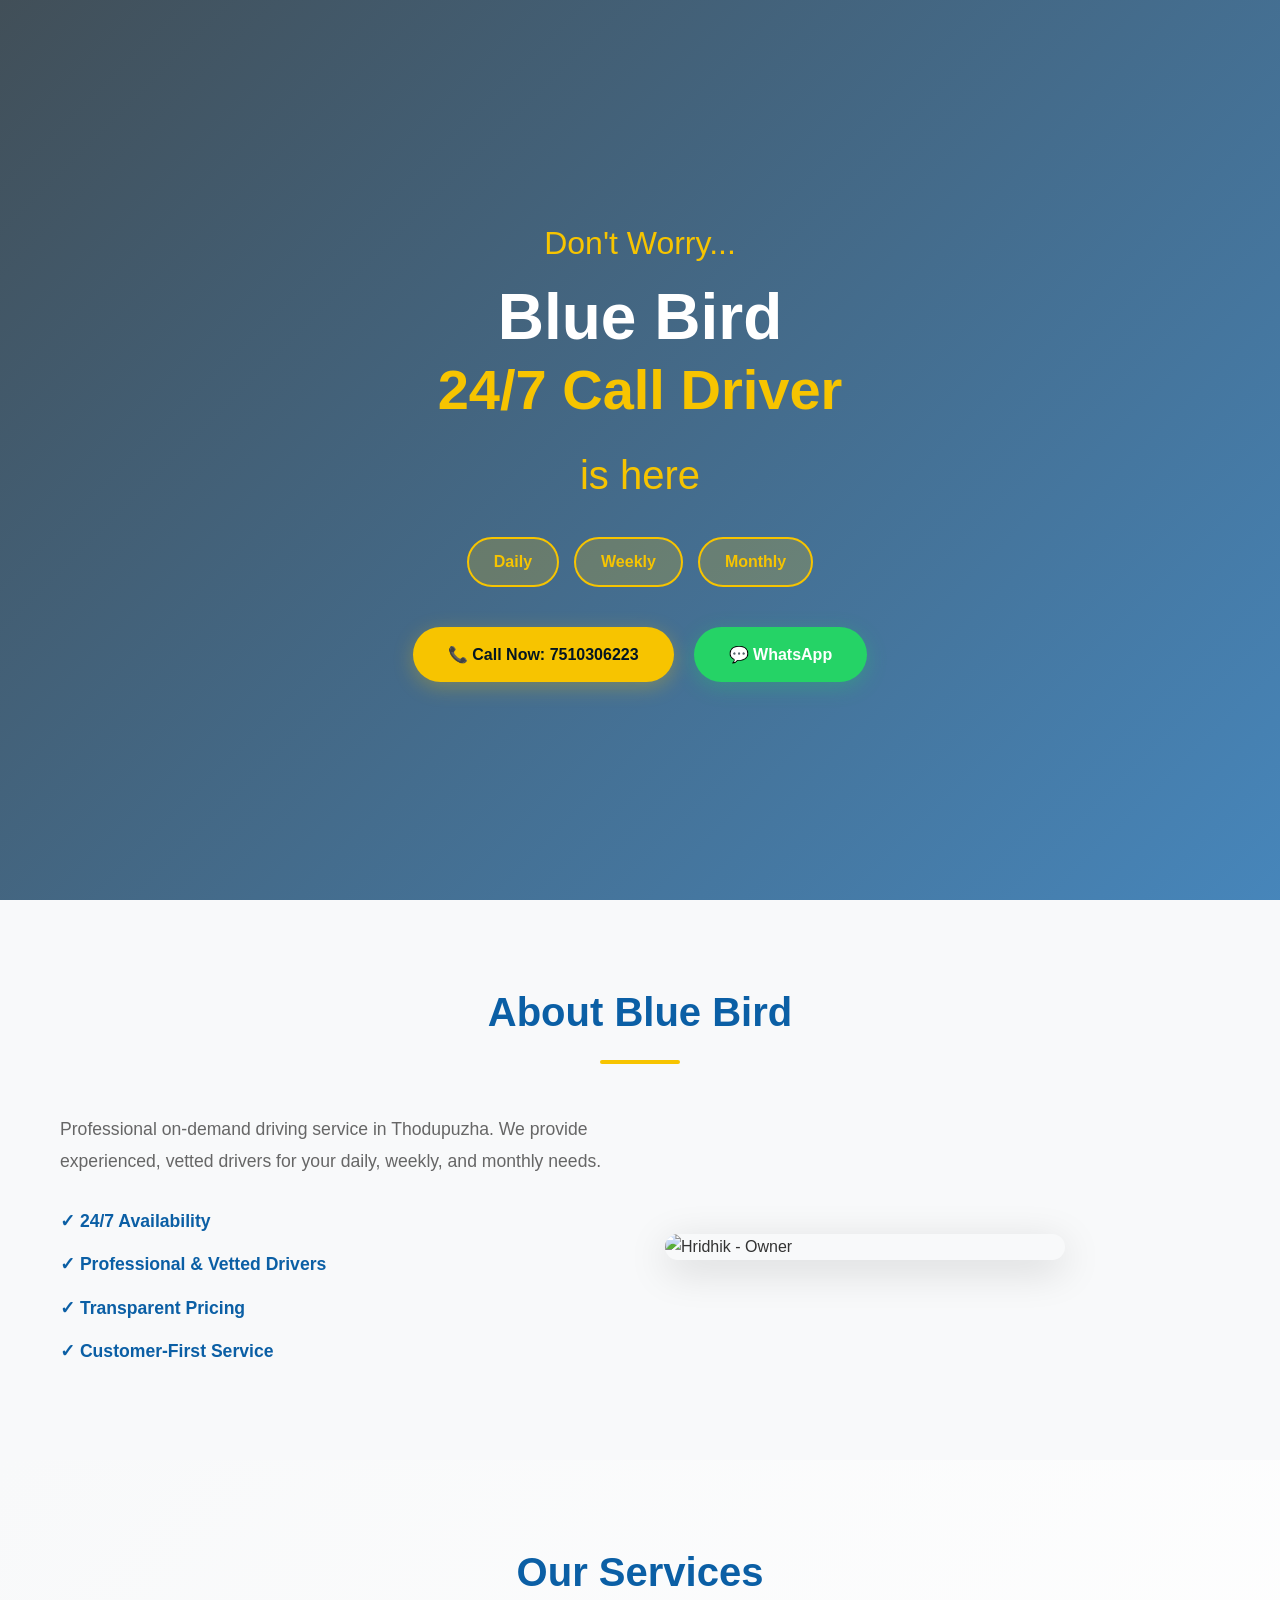
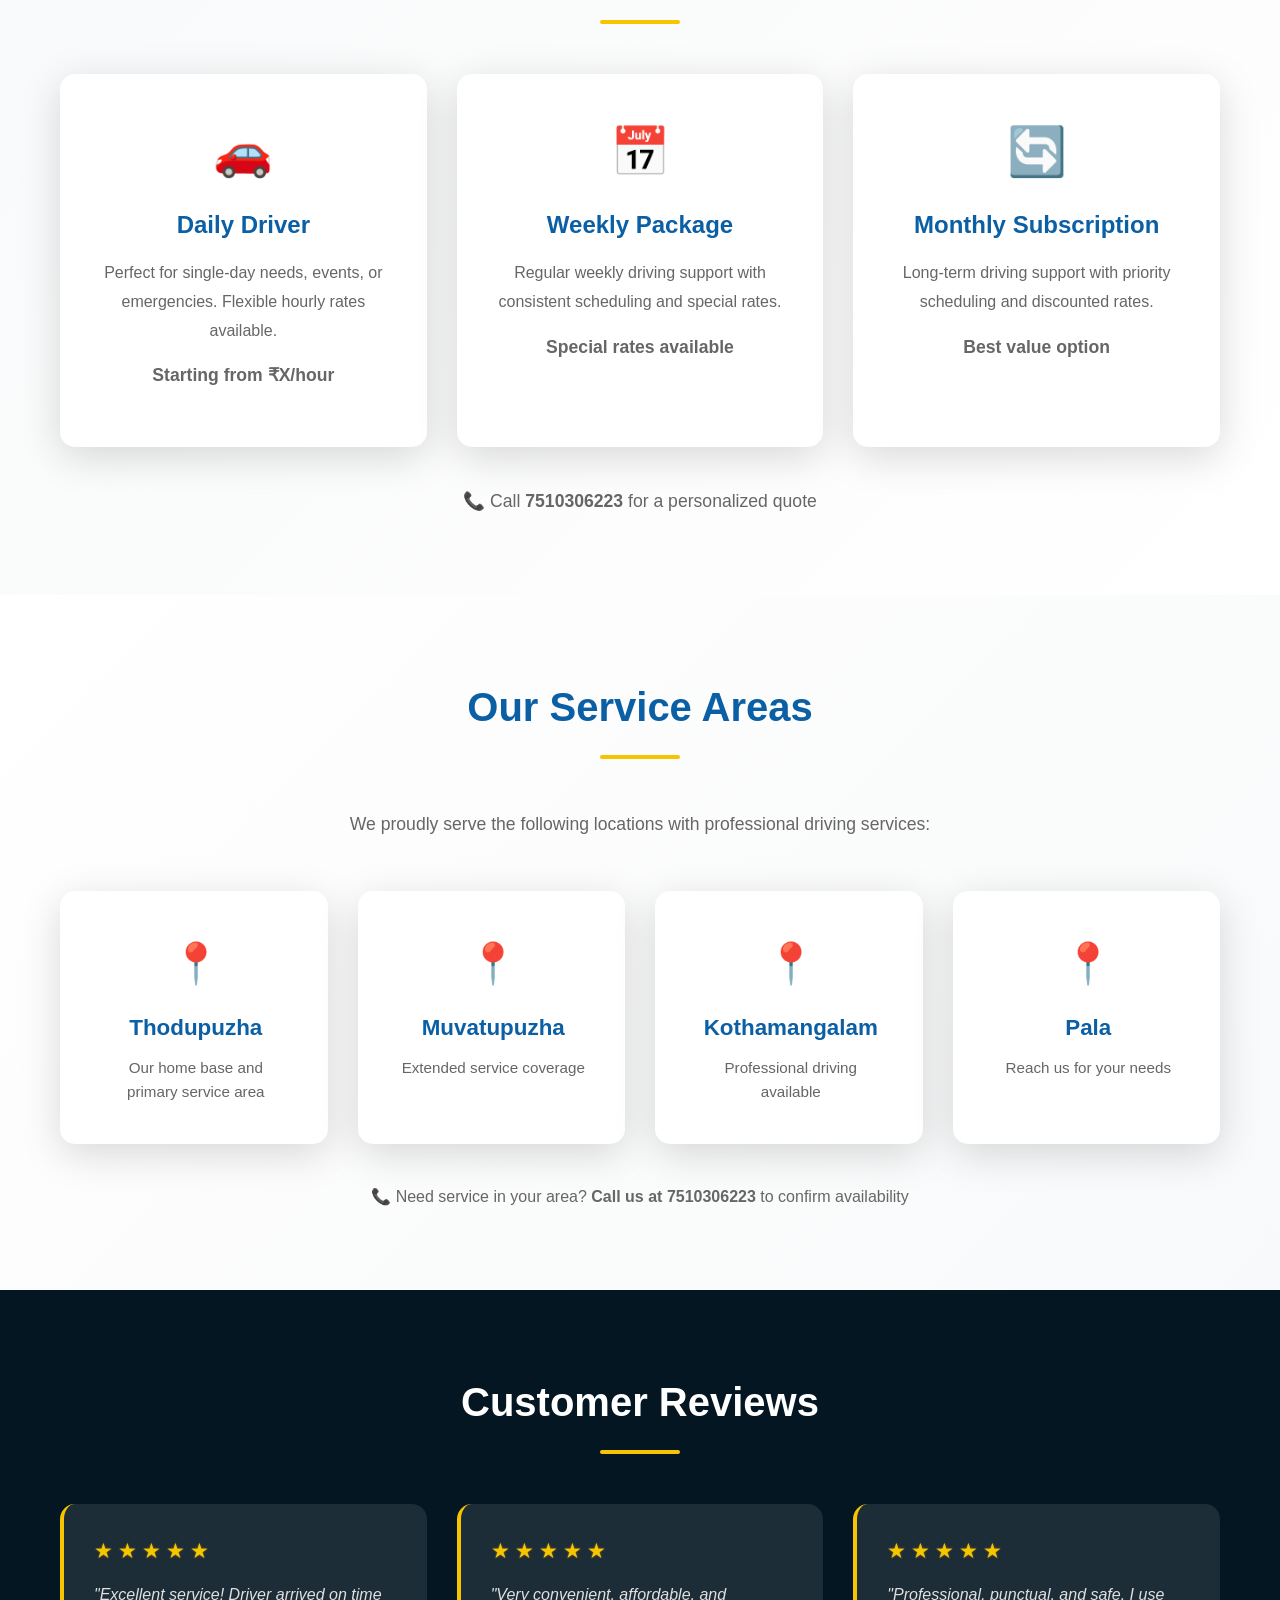
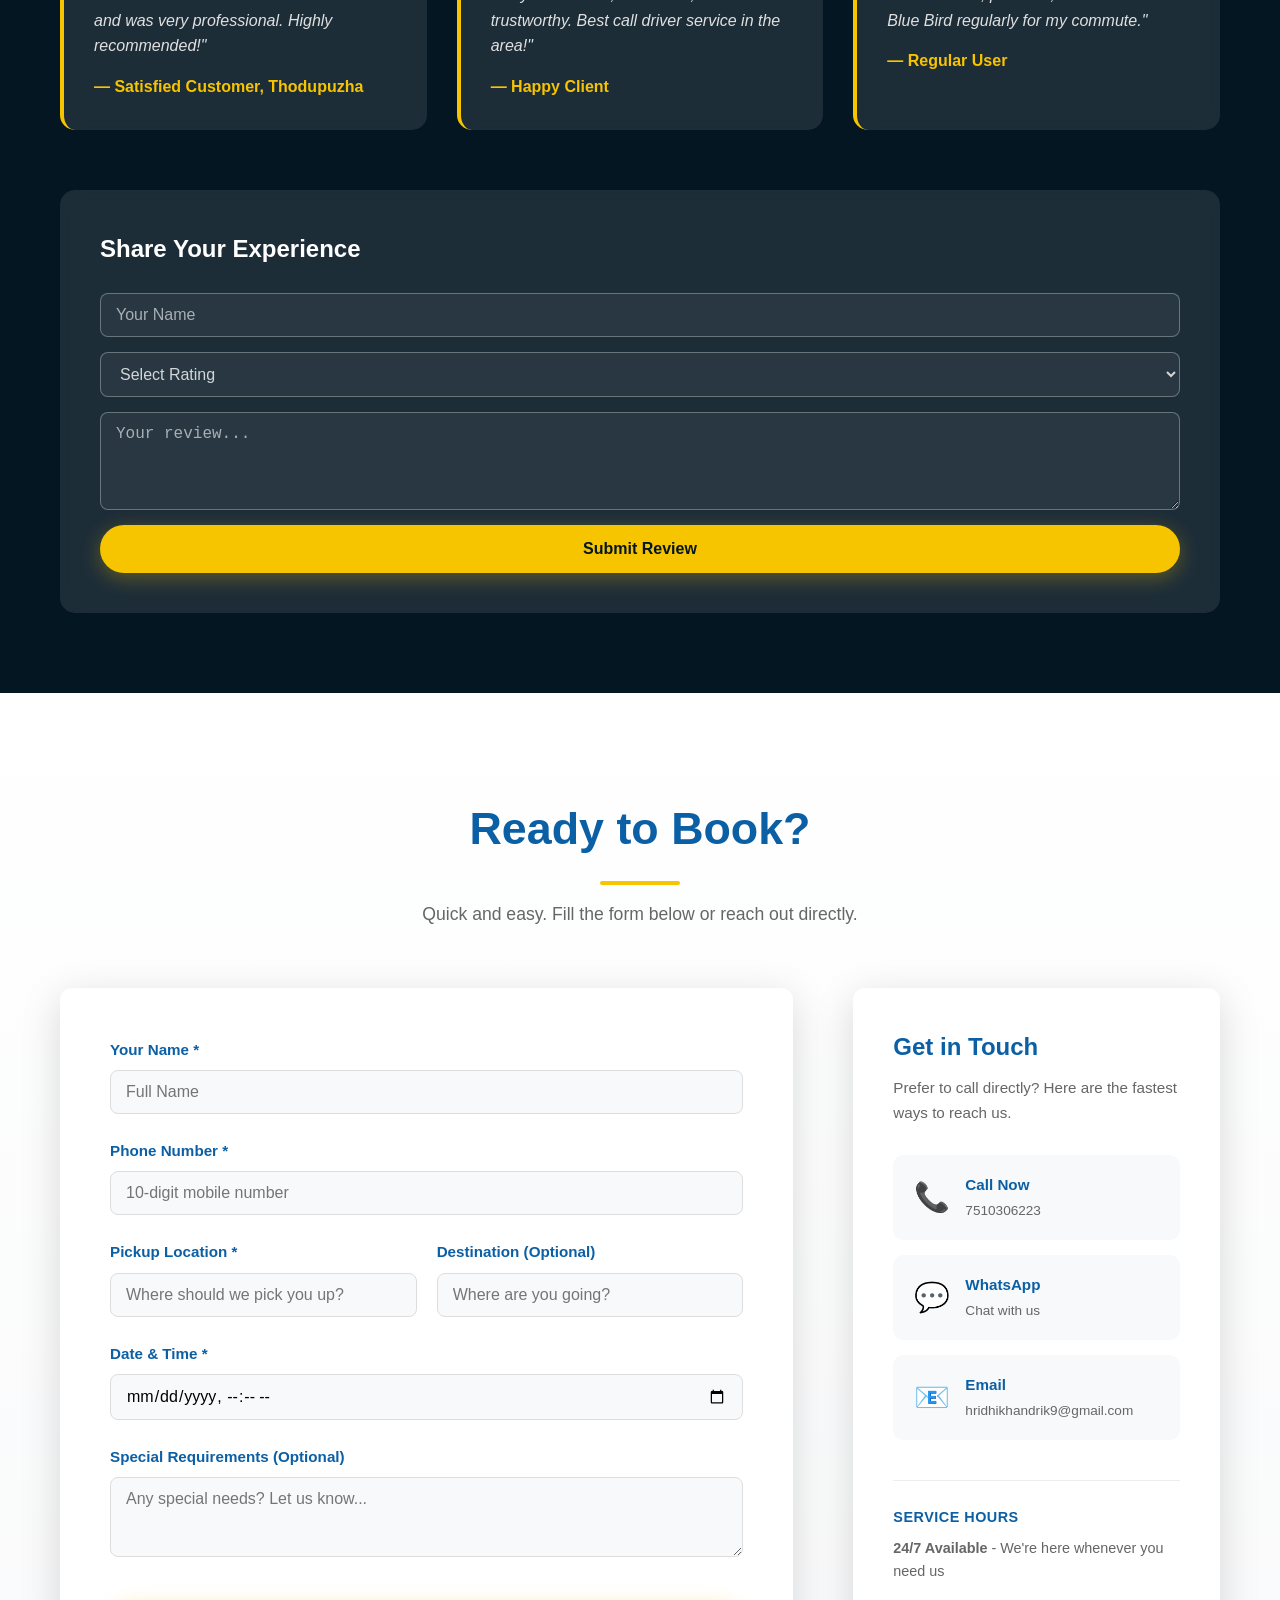
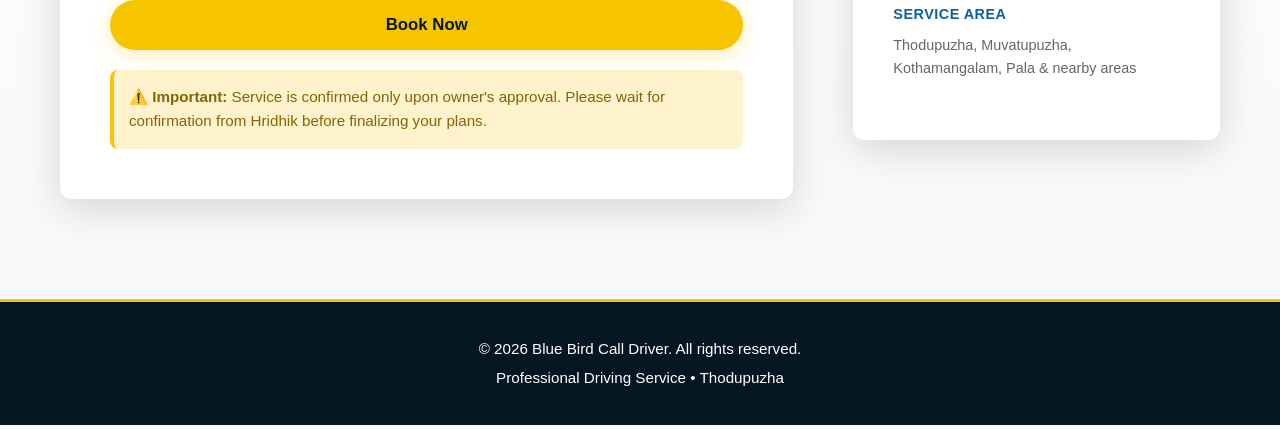
==== index.html @ 30af231b "Slight Modifications" ====
<!DOCTYPE html>
<html lang="en">
<head>
    <meta charset="UTF-8">
    <meta name="viewport" content="width=device-width, initial-scale=1.0">
    <title>Blue Bird 24/7 Call Driver - Professional Driving Service Thodupuzha</title>
    <link rel="stylesheet" href="css/style.css">
</head>
<body>

    <!-- HERO SECTION -->
    <section class="hero" style="background-image: url('img/BlueBird-StandardPoster.jpeg');">
        <div class="hero-overlay">
            <div class="hero-content">
                <div class="hero-text">
                    <p class="hero-tagline">Don't Worry...</p>
                    <h1 class="hero-title">Blue Bird<br><span class="highlight">24/7 Call Driver</span></h1>
                    <p class="hero-subtitle">is here</p>
                    <div class="service-badges">
                        <span class="badge">Daily</span>
                        <span class="badge">Weekly</span>
                        <span class="badge">Monthly</span>
                    </div>
                </div>
                <div class="cta-buttons">
                    <a href="#contact" class="btn btn-primary">📞 Call Now: 7510306223</a>
                    <a href="https://wa.me/917510306223" class="btn btn-whatsapp">💬 WhatsApp</a>
                </div>
            </div>
        </div>
    </section>

    <!-- ABOUT SECTION -->
    <section class="about" id="about">
        <div class="container">
            <h2>About Blue Bird</h2>
            <div class="about-content">
                <div class="about-text">
                    <p>Professional on-demand driving service in Thodupuzha. We provide experienced, vetted drivers for your daily, weekly, and monthly needs.</p>
                    <ul class="features-list">
                        <li>✓ 24/7 Availability</li>
                        <li>✓ Professional & Vetted Drivers</li>
                        <li>✓ Transparent Pricing</li>
                        <li>✓ Customer-First Service</li>
                    </ul>
                </div>
                <img src="img/HrithikImage.jpg" alt="Hridhik - Owner" class="owner-image">
            </div>
        </div>
    </section>

    <!-- SERVICES SECTION -->
    <section class="services" id="services">
        <div class="container">
            <h2>Our Services</h2>
            <div class="services-grid">
                <div class="service-card">
                    <div class="service-icon">🚗</div>
                    <h3>Daily Driver</h3>
                    <p>Perfect for single-day needs, events, or emergencies. Flexible hourly rates available.</p>
                    <p class="price">Starting from ₹X/hour</p>
                </div>
                <div class="service-card">
                    <div class="service-icon">📅</div>
                    <h3>Weekly Package</h3>
                    <p>Regular weekly driving support with consistent scheduling and special rates.</p>
                    <p class="price">Special rates available</p>
                </div>
                <div class="service-card">
                    <div class="service-icon">🔄</div>
                    <h3>Monthly Subscription</h3>
                    <p>Long-term driving support with priority scheduling and discounted rates.</p>
                    <p class="price">Best value option</p>
                </div>
            </div>
            <p class="services-note">📞 Call <strong>7510306223</strong> for a personalized quote</p>
        </div>
    </section>

    <!-- SERVICE AREAS SECTION -->
    <section class="service-areas" id="service-areas">
        <div class="container">
            <h2>Our Service Areas</h2>
            <p class="areas-intro">We proudly serve the following locations with professional driving services:</p>
            <div class="areas-grid">
                <div class="area-card">
                    <div class="area-icon">📍</div>
                    <h3>Thodupuzha</h3>
                    <p>Our home base and primary service area</p>
                </div>
                <div class="area-card">
                    <div class="area-icon">📍</div>
                    <h3>Muvatupuzha</h3>
                    <p>Extended service coverage</p>
                </div>
                <div class="area-card">
                    <div class="area-icon">📍</div>
                    <h3>Kothamangalam</h3>
                    <p>Professional driving available</p>
                </div>
                <div class="area-card">
                    <div class="area-icon">📍</div>
                    <h3>Pala</h3>
                    <p>Reach us for your needs</p>
                </div>
            </div>
            <p class="areas-note">📞 Need service in your area? <strong>Call us at 7510306223</strong> to confirm availability</p>
        </div>
    </section>

    <!-- REVIEWS SECTION -->
    <section class="reviews" id="reviews">
        <div class="container">
            <h2>Customer Reviews</h2>
            <div class="reviews-grid">
                <div class="review-card">
                    <div class="star-rating">
                        <span class="star filled">★</span>
                        <span class="star filled">★</span>
                        <span class="star filled">★</span>
                        <span class="star filled">★</span>
                        <span class="star filled">★</span>
                    </div>
                    <p class="review-text">"Excellent service! Driver arrived on time and was very professional. Highly recommended!"</p>
                    <p class="review-author">— Satisfied Customer, Thodupuzha</p>
                </div>
                <div class="review-card">
                    <div class="star-rating">
                        <span class="star filled">★</span>
                        <span class="star filled">★</span>
                        <span class="star filled">★</span>
                        <span class="star filled">★</span>
                        <span class="star filled">★</span>
                    </div>
                    <p class="review-text">"Very convenient, affordable, and trustworthy. Best call driver service in the area!"</p>
                    <p class="review-author">— Happy Client</p>
                </div>
                <div class="review-card">
                    <div class="star-rating">
                        <span class="star filled">★</span>
                        <span class="star filled">★</span>
                        <span class="star filled">★</span>
                        <span class="star filled">★</span>
                        <span class="star filled">★</span>
                    </div>
                    <p class="review-text">"Professional, punctual, and safe. I use Blue Bird regularly for my commute."</p>
                    <p class="review-author">— Regular User</p>
                </div>
            </div>
            <div class="review-form-section">
                <h3>Share Your Experience</h3>
                <form id="reviewForm" class="review-form">
                    <input type="text" name="name" placeholder="Your Name" required>
                    <select name="rating" required>
                        <option value="">Select Rating</option>
                        <option value="5">⭐⭐⭐⭐⭐ Excellent</option>
                        <option value="4">⭐⭐⭐⭐ Good</option>
                        <option value="3">⭐⭐⭐ Average</option>
                        <option value="2">⭐⭐ Fair</option>
                        <option value="1">⭐ Poor</option>
                    </select>
                    <textarea name="message" placeholder="Your review..." rows="4" required></textarea>
                    <button type="submit" class="btn btn-primary">Submit Review</button>
                </form>
            </div>
        </div>
    </section>

    <!-- CONTACT SECTION -->
    <section class="contact" id="contact">
        <div class="container">
            <div class="contact-wrapper">
                <div class="contact-header">
                    <h2>Ready to Book?</h2>
                    <p>Quick and easy. Fill the form below or reach out directly.</p>
                </div>

                <div class="contact-layout">
                    <!-- Left: Main Form -->
                    <form id="contactForm" class="contact-form-main">
                        <div class="form-group">
                            <label>Your Name *</label>
                            <input type="text" name="name" placeholder="Full Name" required>
                        </div>

                        <div class="form-group">
                            <label>Phone Number *</label>
                            <input type="tel" name="phone" placeholder="10-digit mobile number" required>
                        </div>

                        <div class="form-row">
                            <div class="form-group">
                                <label>Pickup Location *</label>
                                <input type="text" name="pickup" placeholder="Where should we pick you up?" required>
                            </div>
                            <div class="form-group">
                                <label>Destination (Optional)</label>
                                <input type="text" name="destination" placeholder="Where are you going?">
                            </div>
                        </div>

                        <div class="form-group">
                            <label>Date & Time *</label>
                            <input type="datetime-local" name="datetime" required>
                        </div>

                        <div class="form-group">
                            <label>Special Requirements (Optional)</label>
                            <textarea name="message" placeholder="Any special needs? Let us know..." rows="3"></textarea>
                        </div>

                        <button type="submit" class="btn btn-primary btn-large">Book Now</button>

                        <div class="caution-box">
                            <p><strong>⚠️ Important:</strong> Service is confirmed only upon owner's approval. Please wait for confirmation from Hridhik before finalizing your plans.</p>
                        </div>
                    </form>

                    <!-- Right: Quick Contact -->
                    <aside class="contact-sidebar">
                        <div class="quick-contact">
                            <h3>Get in Touch</h3>
                            <p>Prefer to call directly? Here are the fastest ways to reach us.</p>

                            <div class="contact-methods">
                                <a href="tel:7510306223" class="contact-method">
                                    <div class="method-icon">📞</div>
                                    <div class="method-text">
                                        <strong>Call Now</strong>
                                        <span>7510306223</span>
                                    </div>
                                </a>

                                <a href="https://wa.me/917510306223" class="contact-method whatsapp">
                                    <div class="method-icon">💬</div>
                                    <div class="method-text">
                                        <strong>WhatsApp</strong>
                                        <span>Chat with us</span>
                                    </div>
                                </a>

                                <a href="mailto:hridhikhandrik9@gmail.com" class="contact-method">
                                    <div class="method-icon">📧</div>
                                    <div class="method-text">
                                        <strong>Email</strong>
                                        <span>hridhikhandrik9@gmail.com</span>
                                    </div>
                                </a>
                            </div>

                            <div class="availability-info">
                                <h4>Service Hours</h4>
                                <p><strong>24/7 Available</strong> - We're here whenever you need us</p>
                                <h4>Service Area</h4>
                                <p>Thodupuzha, Muvatupuzha, Kothamangalam, Pala & nearby areas</p>
                            </div>
                        </div>
                    </aside>
                </div>
            </div>
        </div>
    </section>

    <!-- FOOTER -->
    <footer class="footer">
        <div class="container">
            <p>&copy; 2026 Blue Bird Call Driver. All rights reserved.</p>
            <p>Professional Driving Service • Thodupuzha</p>
        </div>
    </footer>

    <script src="js/script.js"></script>
</body>
</html>
---- css/style.css ----
/* ============================================
   BLUE BIRD CALL DRIVER - PROFESSIONAL DESIGN
   ============================================ */

:root {
    --primary-blue: #0b5fa5;
    --dark-blue: #041622;
    --light-blue: #1a8cbc;
    --accent-gold: #f7c400;
    --white: #ffffff;
    --text-dark: #333333;
    --text-light: #666666;
    --shadow: 0 10px 40px rgba(0, 0, 0, 0.15);
    --transition: all 0.3s ease;
}

* {
    margin: 0;
    padding: 0;
    box-sizing: border-box;
}

html {
    scroll-behavior: smooth;
}

body {
    font-family: 'Segoe UI', Tahoma, Geneva, Verdana, sans-serif;
    line-height: 1.6;
    color: var(--text-dark);
    background-color: #f8f9fa;
}

.container {
    max-width: 1200px;
    margin: 0 auto;
    padding: 0 20px;
}

/* ============================================
   HERO SECTION
   ============================================ */

.hero {
    height: 100vh;
    background-size: cover;
    background-position: center;
    background-attachment: fixed;
    position: relative;
    display: flex;
    align-items: center;
    justify-content: center;
    overflow: hidden;
}

.hero-overlay {
    position: absolute;
    top: 0;
    left: 0;
    right: 0;
    bottom: 0;
    background: linear-gradient(135deg, rgba(4, 22, 34, 0.75), rgba(11, 95, 165, 0.75));
    display: flex;
    align-items: center;
    justify-content: center;
    animation: fadeIn 1s ease-in;
}

.hero-content {
    text-align: center;
    color: var(--white);
    z-index: 2;
    animation: slideUp 0.8s ease-out;
}

.hero-tagline {
    font-size: 2rem;
    color: var(--accent-gold);
    margin-bottom: 10px;
    animation: fadeInDown 0.8s ease-out 0.2s both;
}

.hero-title {
    font-size: 4rem;
    font-weight: bold;
    margin-bottom: 20px;
    line-height: 1.2;
    animation: fadeInDown 0.8s ease-out 0.4s both;
}

.hero-title .highlight {
    color: var(--accent-gold);
    display: block;
    font-size: 3.5rem;
}

.hero-subtitle {
    font-size: 2.5rem;
    color: var(--accent-gold);
    margin-bottom: 30px;
    font-weight: 300;
    animation: fadeInUp 0.8s ease-out 0.6s both;
}

.service-badges {
    display: flex;
    justify-content: center;
    gap: 15px;
    margin-bottom: 40px;
    animation: fadeInUp 0.8s ease-out 0.8s both;
}

.badge {
    background-color: rgba(247, 196, 0, 0.2);
    border: 2px solid var(--accent-gold);
    color: var(--accent-gold);
    padding: 10px 25px;
    border-radius: 25px;
    font-weight: 600;
    transition: var(--transition);
}

.badge:hover {
    background-color: var(--accent-gold);
    color: var(--dark-blue);
    transform: translateY(-3px);
}

.cta-buttons {
    display: flex;
    gap: 20px;
    justify-content: center;
    flex-wrap: wrap;
    animation: fadeInUp 0.8s ease-out 1s both;
}

/* ============================================
   BUTTONS
   ============================================ */

.btn {
    padding: 15px 35px;
    border: none;
    border-radius: 50px;
    font-size: 1rem;
    font-weight: 600;
    text-decoration: none;
    cursor: pointer;
    transition: var(--transition);
    display: inline-block;
    text-align: center;
}

.btn-primary {
    background-color: var(--accent-gold);
    color: var(--dark-blue);
    box-shadow: 0 5px 20px rgba(247, 196, 0, 0.3);
}

.btn-primary:hover {
    background-color: #ffdf1a;
    transform: translateY(-2px);
    box-shadow: 0 8px 30px rgba(247, 196, 0, 0.5);
}

.btn-whatsapp {
    background-color: #25D366;
    color: var(--white);
    box-shadow: 0 5px 20px rgba(37, 211, 102, 0.3);
}

.btn-whatsapp:hover {
    background-color: #20ba5f;
    transform: translateY(-2px);
    box-shadow: 0 8px 30px rgba(37, 211, 102, 0.5);
}

/* ============================================
   SECTIONS
   ============================================ */

section {
    padding: 80px 0;
}

section h2 {
    font-size: 2.5rem;
    color: var(--primary-blue);
    margin-bottom: 50px;
    text-align: center;
    position: relative;
    padding-bottom: 20px;
    animation: fadeInDown 0.6s ease-out;
}

section h2::after {
    content: '';
    position: absolute;
    bottom: 0;
    left: 50%;
    transform: translateX(-50%);
    width: 80px;
    height: 4px;
    background-color: var(--accent-gold);
    border-radius: 2px;
}

/* ============================================
   ABOUT SECTION
   ============================================ */

.about {
    background-color: #f8f9fa;
}

.about-content {
    display: grid;
    grid-template-columns: 1fr 1fr;
    gap: 50px;
    align-items: center;
}

.about-text {
    animation: fadeInLeft 0.8s ease-out;
}

.about-text p {
    font-size: 1.1rem;
    color: var(--text-light);
    margin-bottom: 20px;
    line-height: 1.8;
}

.features-list {
    list-style: none;
    margin-top: 30px;
}

.features-list li {
    font-size: 1.1rem;
    color: var(--primary-blue);
    margin: 15px 0;
    font-weight: 600;
    transition: var(--transition);
}

.features-list li:hover {
    padding-left: 10px;
    color: var(--light-blue);
}

.owner-image {
    width: 100%;
    max-width: 400px;
    border-radius: 15px;
    box-shadow: var(--shadow);
    animation: fadeInRight 0.8s ease-out;
}

/* ============================================
   SERVICES SECTION
   ============================================ */

.services {
    background: linear-gradient(135deg, #f8f9fa, #ffffff);
}

.services-grid {
    display: grid;
    grid-template-columns: repeat(auto-fit, minmax(300px, 1fr));
    gap: 30px;
    margin-bottom: 40px;
}

.service-card {
    background-color: var(--white);
    padding: 40px;
    border-radius: 15px;
    box-shadow: var(--shadow);
    text-align: center;
    transition: var(--transition);
    animation: fadeInUp 0.6s ease-out;
}

.service-card:hover {
    transform: translateY(-10px);
    box-shadow: 0 20px 50px rgba(11, 95, 165, 0.2);
    border-top: 4px solid var(--accent-gold);
}

.service-icon {
    font-size: 3rem;
    margin-bottom: 15px;
    animation: bounce 2s infinite;
}

.service-card h3 {
    font-size: 1.5rem;
    color: var(--primary-blue);
    margin-bottom: 15px;
}

.service-card p {
    color: var(--text-light);
    margin-bottom: 15px;
    line-height: 1.8;
}

.price {
    color: var(--accent-gold);
    font-weight: 700;
    font-size: 1.1rem;
}

.services-note {
    text-align: center;
    color: var(--text-light);
    font-size: 1.1rem;
}

/* ============================================
   SERVICE AREAS SECTION
   ============================================ */

.service-areas {
    background: linear-gradient(135deg, #ffffff, #f8f9fa);
}

.areas-intro {
    text-align: center;
    font-size: 1.1rem;
    color: var(--text-light);
    margin-bottom: 50px;
    line-height: 1.8;
}

.areas-grid {
    display: grid;
    grid-template-columns: repeat(auto-fit, minmax(250px, 1fr));
    gap: 30px;
    margin-bottom: 40px;
}

.area-card {
    background-color: var(--white);
    padding: 40px;
    border-radius: 15px;
    box-shadow: var(--shadow);
    text-align: center;
    transition: var(--transition);
    animation: fadeInUp 0.6s ease-out;
    border-left: 4px solid transparent;
}

.area-card:hover {
    transform: translateY(-10px);
    box-shadow: 0 20px 50px rgba(11, 95, 165, 0.2);
    border-left-color: var(--accent-gold);
}

.area-icon {
    font-size: 2.5rem;
    margin-bottom: 15px;
    animation: bounce 2s infinite;
}

.area-card h3 {
    font-size: 1.4rem;
    color: var(--primary-blue);
    margin-bottom: 10px;
}

.area-card p {
    color: var(--text-light);
    font-size: 0.95rem;
}

.areas-note {
    text-align: center;
    color: var(--text-light);
    font-size: 1rem;
    font-weight: 500;
}

/* ============================================
   REVIEWS SECTION
   ============================================ */

.reviews {
    background-color: var(--dark-blue);
    color: var(--white);
}

.reviews h2 {
    color: var(--white);
}

.reviews h2::after {
    background-color: var(--accent-gold);
}

.reviews-grid {
    display: grid;
    grid-template-columns: repeat(auto-fit, minmax(300px, 1fr));
    gap: 30px;
    margin-bottom: 60px;
}

.review-card {
    background-color: rgba(255, 255, 255, 0.1);
    padding: 30px;
    border-radius: 15px;
    border-left: 4px solid var(--accent-gold);
    transition: var(--transition);
    animation: fadeInUp 0.6s ease-out;
    backdrop-filter: blur(10px);
}

.review-card:hover {
    background-color: rgba(255, 255, 255, 0.15);
    transform: translateY(-5px);
}

.stars {
    font-size: 1.2rem;
    margin-bottom: 15px;
}

.star-rating {
    display: flex;
    gap: 5px;
    margin-bottom: 15px;
    font-size: 1.3rem;
}

.star {
    color: #cccccc;
    transition: var(--transition);
}

.star.filled {
    color: var(--accent-gold);
    text-shadow: 0 0 2px rgba(247, 196, 0, 0.5);
}

.star.filled:hover {
    transform: scale(1.2);
}

.review-text {
    font-size: 1rem;
    margin-bottom: 15px;
    font-style: italic;
    color: #e0e0e0;
}

.review-author {
    color: var(--accent-gold);
    font-weight: 600;
}

.review-form-section {
    background-color: rgba(255, 255, 255, 0.1);
    padding: 40px;
    border-radius: 15px;
    backdrop-filter: blur(10px);
    animation: fadeInUp 0.8s ease-out;
}

.review-form-section h3 {
    color: var(--white);
    margin-bottom: 25px;
    font-size: 1.5rem;
}

.review-form {
    display: grid;
    gap: 15px;
}

.review-form input,
.review-form select,
.review-form textarea {
    padding: 12px 15px;
    border: 1px solid rgba(255, 255, 255, 0.3);
    border-radius: 8px;
    background-color: rgba(255, 255, 255, 0.05);
    color: var(--white);
    font-size: 1rem;
    transition: var(--transition);
}

.review-form input::placeholder,
.review-form textarea::placeholder {
    color: rgba(255, 255, 255, 0.6);
}

.review-form input:focus,
.review-form select:focus,
.review-form textarea:focus {
    outline: none;
    background-color: rgba(255, 255, 255, 0.1);
    border-color: var(--accent-gold);
}

.review-form select {
    color: rgba(255, 255, 255, 0.8);
}

/* ============================================
   CONTACT SECTION
   ============================================ */

.contact {
    background: linear-gradient(135deg, #f8f9fa, #ffffff);
}

.contact-content {
    display: grid;
    grid-template-columns: 1fr 1fr;
    gap: 50px;
}

.contact-info {
    display: grid;
    grid-template-columns: repeat(2, 1fr);
    gap: 25px;
}

.info-card {
    background-color: var(--white);
    padding: 30px;
    border-radius: 15px;
    box-shadow: var(--shadow);
    text-align: center;
    transition: var(--transition);
    animation: fadeInLeft 0.6s ease-out;
}

.info-card:hover {
    transform: translateY(-5px);
    border-top: 4px solid var(--accent-gold);
}

.info-icon {
    font-size: 2.5rem;
    margin-bottom: 15px;
    animation: bounce 2s infinite;
}

.info-card h3 {
    color: var(--primary-blue);
    margin-bottom: 10px;
}

.info-card a {
    color: var(--light-blue);
    text-decoration: none;
    font-size: 1.1rem;
    transition: var(--transition);
}

.info-card a:hover {
    color: var(--accent-gold);
}

.info-card p {
    color: var(--text-light);
    font-size: 1.1rem;
}

.contact-form {
    background-color: var(--white);
    padding: 40px;
    border-radius: 15px;
    box-shadow: var(--shadow);
    animation: fadeInRight 0.8s ease-out;
}

.contact-form h3 {
    color: var(--primary-blue);
    margin-bottom: 25px;
    font-size: 1.5rem;
}

.contact-form {
    display: grid;
    gap: 15px;
}

.contact-form input,
.contact-form textarea {
    padding: 12px 15px;
    border: 1px solid #e0e0e0;
    border-radius: 8px;
    font-size: 1rem;
    font-family: inherit;
    transition: var(--transition);
}

/* ============================================
   CONTACT SECTION
   ============================================ */

.contact {
    background: linear-gradient(180deg, #ffffff, #f8f9fa);
    padding: 100px 0;
}

.contact-wrapper {
    animation: fadeIn 0.8s ease-out;
}

.contact-header {
    text-align: center;
    margin-bottom: 60px;
}

.contact-header h2 {
    font-size: 2.8rem;
    color: var(--primary-blue);
    margin-bottom: 15px;
}

.contact-header p {
    font-size: 1.1rem;
    color: var(--text-light);
    max-width: 600px;
    margin: 0 auto;
}

.contact-layout {
    display: grid;
    grid-template-columns: 2fr 1fr;
    gap: 60px;
    align-items: start;
}

/* ============================================
   CONTACT FORM
   ============================================ */

.contact-form-main {
    background-color: var(--white);
    padding: 50px;
    border-radius: 12px;
    box-shadow: var(--shadow);
    animation: fadeInLeft 0.8s ease-out;
}

.form-group {
    margin-bottom: 25px;
}

.form-group label {
    display: block;
    font-weight: 600;
    color: var(--primary-blue);
    margin-bottom: 8px;
    font-size: 0.95rem;
}

.form-group input,
.form-group textarea {
    width: 100%;
    padding: 12px 15px;
    border: 1px solid #ddd;
    border-radius: 8px;
    font-size: 1rem;
    font-family: inherit;
    transition: var(--transition);
    background-color: #f8f9fa;
}

.form-group input:focus,
.form-group textarea:focus {
    outline: none;
    border-color: var(--primary-blue);
    background-color: var(--white);
    box-shadow: 0 0 0 3px rgba(11, 95, 165, 0.1);
}

.form-row {
    display: grid;
    grid-template-columns: 1fr 1fr;
    gap: 20px;
}

.btn-large {
    width: 100%;
    padding: 15px;
    font-size: 1.05rem;
    margin-top: 10px;
}

/* ============================================
   CONTACT SIDEBAR
   ============================================ */

.contact-sidebar {
    animation: fadeInRight 0.8s ease-out;
}

.quick-contact {
    background-color: var(--white);
    padding: 40px;
    border-radius: 12px;
    box-shadow: var(--shadow);
}

.quick-contact h3 {
    color: var(--primary-blue);
    font-size: 1.5rem;
    margin-bottom: 10px;
}

.quick-contact > p {
    color: var(--text-light);
    margin-bottom: 30px;
    font-size: 0.95rem;
}

.contact-methods {
    margin-bottom: 40px;
    display: flex;
    flex-direction: column;
    gap: 15px;
}

.contact-method {
    display: flex;
    align-items: center;
    gap: 15px;
    padding: 18px;
    background-color: #f8f9fa;
    border-radius: 10px;
    text-decoration: none;
    transition: var(--transition);
    border-left: 3px solid transparent;
}

.contact-method:hover {
    background-color: #eff3f8;
    border-left-color: var(--accent-gold);
    transform: translateX(5px);
}

.contact-method.whatsapp:hover {
    background-color: #f0fdf4;
    border-left-color: #25D366;
}

.method-icon {
    font-size: 1.8rem;
}

.method-text {
    display: flex;
    flex-direction: column;
}

.method-text strong {
    color: var(--primary-blue);
    font-size: 0.95rem;
    margin-bottom: 3px;
}

.method-text span {
    color: var(--text-light);
    font-size: 0.85rem;
}

.availability-info {
    border-top: 1px solid #eee;
    padding-top: 25px;
}

.availability-info h4 {
    color: var(--primary-blue);
    font-size: 0.9rem;
    text-transform: uppercase;
    letter-spacing: 0.5px;
    margin-bottom: 8px;
}

.availability-info p {
    color: var(--text-light);
    font-size: 0.9rem;
    margin-bottom: 20px;
    line-height: 1.6;
}

.contact-form input::placeholder,
.contact-form textarea::placeholder {
    color: #999;
}

/* ============================================
   CAUTION BOX
   ============================================ */

.caution-box {
    background-color: #fff3cd;
    border-left: 4px solid #ffc107;
    border-radius: 8px;
    padding: 15px;
    margin-top: 20px;
    animation: fadeInUp 0.6s ease-out;
}

.caution-box p {
    color: #856404;
    font-size: 0.95rem;
    margin: 0;
    line-height: 1.6;
}

/* ============================================
   FOOTER
   ============================================ */

.footer {
    background-color: var(--dark-blue);
    color: var(--white);
    text-align: center;
    padding: 30px 0;
    border-top: 3px solid var(--accent-gold);
}

.footer p {
    margin: 5px 0;
    font-size: 0.95rem;
}

/* ============================================
   ANIMATIONS
   ============================================ */

@keyframes fadeIn {
    from {
        opacity: 0;
    }
    to {
        opacity: 1;
    }
}

@keyframes fadeInDown {
    from {
        opacity: 0;
        transform: translateY(-30px);
    }
    to {
        opacity: 1;
        transform: translateY(0);
    }
}

@keyframes fadeInUp {
    from {
        opacity: 0;
        transform: translateY(30px);
    }
    to {
        opacity: 1;
        transform: translateY(0);
    }
}

@keyframes fadeInLeft {
    from {
        opacity: 0;
        transform: translateX(-30px);
    }
    to {
        opacity: 1;
        transform: translateX(0);
    }
}

@keyframes fadeInRight {
    from {
        opacity: 0;
        transform: translateX(30px);
    }
    to {
        opacity: 1;
        transform: translateX(0);
    }
}

@keyframes slideUp {
    from {
        opacity: 0;
        transform: translateY(50px);
    }
    to {
        opacity: 1;
        transform: translateY(0);
    }
}

@keyframes bounce {
    0%, 100% {
        transform: translateY(0);
    }
    50% {
        transform: translateY(-10px);
    }
}

/* ============================================
   RESPONSIVE DESIGN
   ============================================ */

@media (max-width: 768px) {
    .hero-title {
        font-size: 2.5rem;
    }

    .hero-title .highlight {
        font-size: 2.2rem;
    }

    .hero-tagline {
        font-size: 1.5rem;
    }

    .hero-subtitle {
        font-size: 1.8rem;
    }

    section {
        padding: 50px 0;
    }

    section h2 {
        font-size: 2rem;
    }

    .service-badges {
        flex-direction: column;
        gap: 10px;
    }

    .about-content {
        grid-template-columns: 1fr;
        gap: 30px;
    }

    .contact-layout {
        grid-template-columns: 1fr;
        gap: 40px;
    }

    .contact-form-main {
        padding: 30px;
    }

    .form-row {
        grid-template-columns: 1fr;
    }

    .cta-buttons {
        flex-direction: column;
    }

    .btn {
        width: 100%;
    }
}

@media (max-width: 480px) {
    .hero-title {
        font-size: 1.8rem;
    }

    .hero-title .highlight {
        font-size: 1.5rem;
    }

    .hero-tagline {
        font-size: 1.2rem;
    }

    .hero-subtitle {
        font-size: 1.3rem;
    }

    section h2 {
        font-size: 1.5rem;
    }

    .service-card {
        padding: 25px;
    }

    .contact-form {
        padding: 25px;
    }

    .review-card {
        padding: 20px;
    }
}
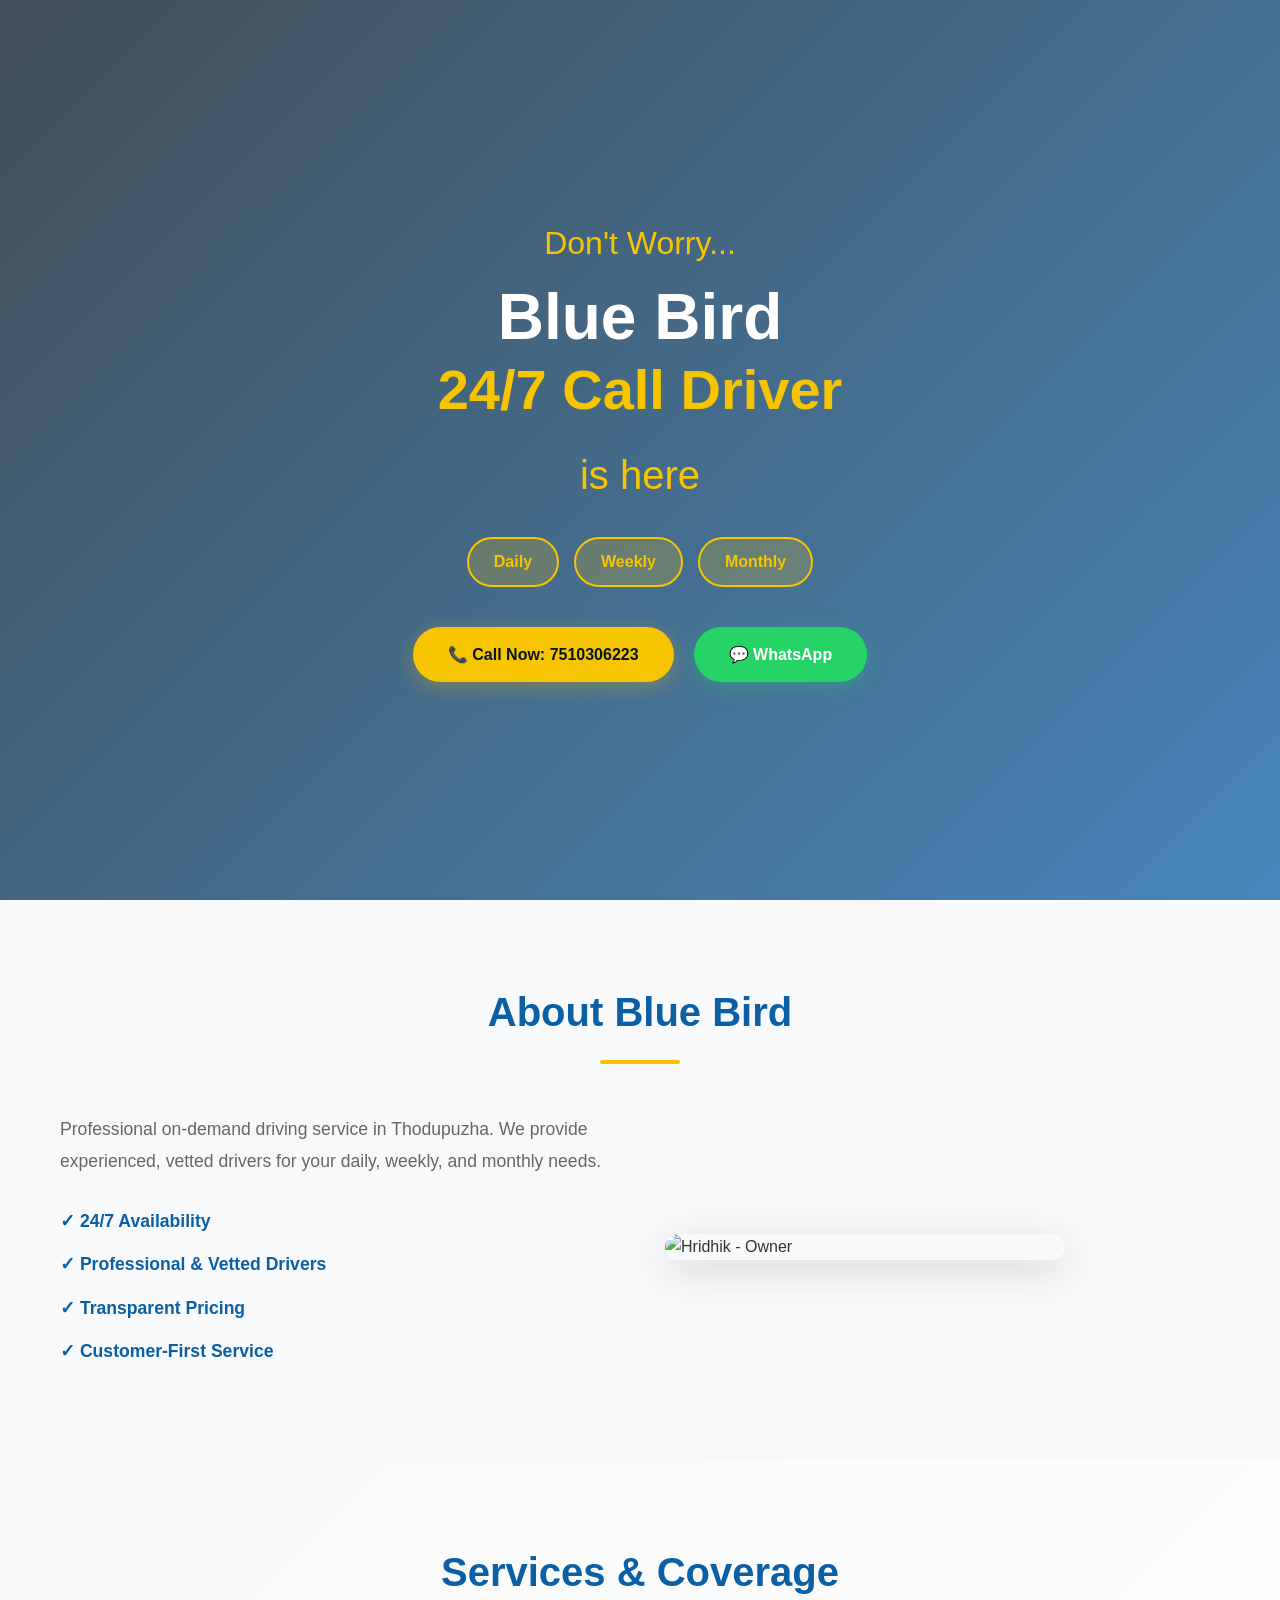
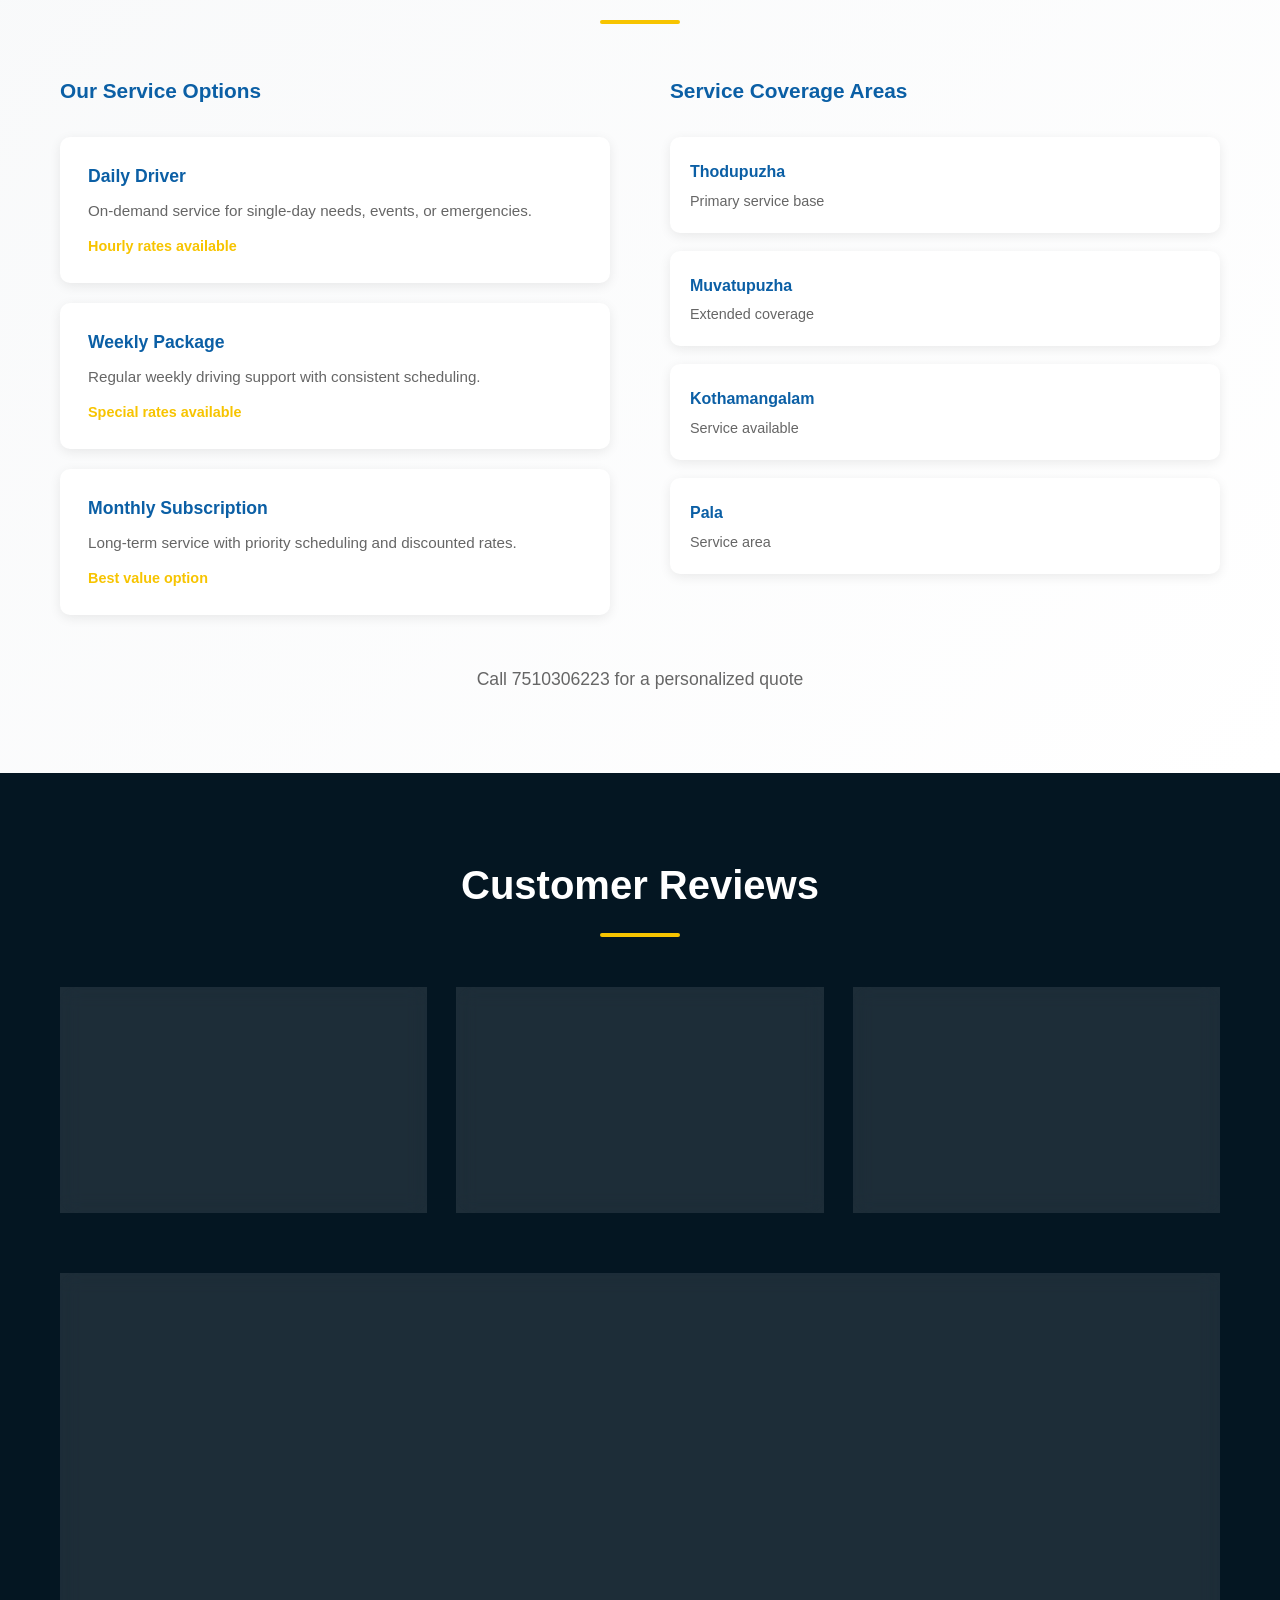
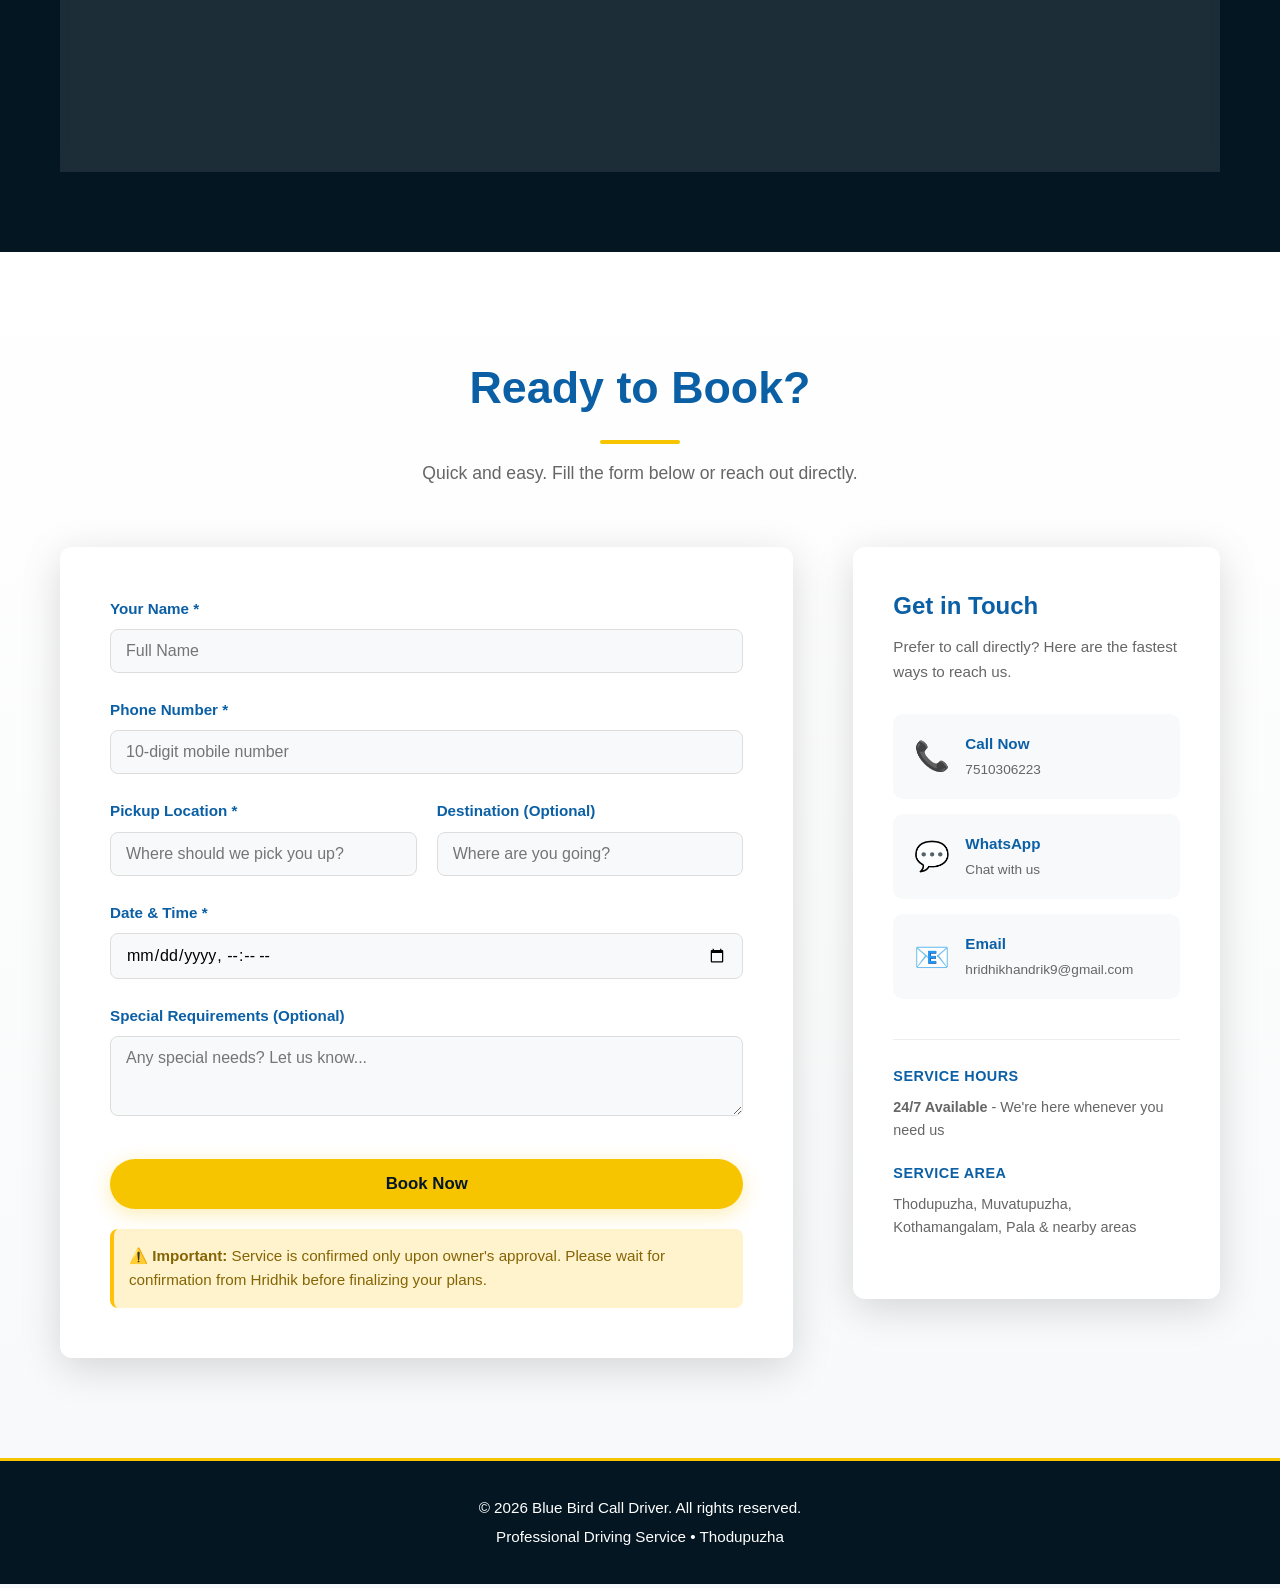
==== commit 38bf4238: "Slight Modifications" ====
--- a/index.html
+++ b/index.html
@@ -49,62 +49,59 @@
         </div>
     </section>
 
-    <!-- SERVICES SECTION -->
+    <!-- SERVICES & COVERAGE SECTION -->
     <section class="services" id="services">
         <div class="container">
-            <h2>Our Services</h2>
-            <div class="services-grid">
-                <div class="service-card">
-                    <div class="service-icon">🚗</div>
-                    <h3>Daily Driver</h3>
-                    <p>Perfect for single-day needs, events, or emergencies. Flexible hourly rates available.</p>
-                    <p class="price">Starting from ₹X/hour</p>
-                </div>
-                <div class="service-card">
-                    <div class="service-icon">📅</div>
-                    <h3>Weekly Package</h3>
-                    <p>Regular weekly driving support with consistent scheduling and special rates.</p>
-                    <p class="price">Special rates available</p>
-                </div>
-                <div class="service-card">
-                    <div class="service-icon">🔄</div>
-                    <h3>Monthly Subscription</h3>
-                    <p>Long-term driving support with priority scheduling and discounted rates.</p>
-                    <p class="price">Best value option</p>
-                </div>
-            </div>
-            <p class="services-note">📞 Call <strong>7510306223</strong> for a personalized quote</p>
-        </div>
-    </section>
-
-    <!-- SERVICE AREAS SECTION -->
-    <section class="service-areas" id="service-areas">
-        <div class="container">
-            <h2>Our Service Areas</h2>
-            <p class="areas-intro">We proudly serve the following locations with professional driving services:</p>
-            <div class="areas-grid">
-                <div class="area-card">
-                    <div class="area-icon">📍</div>
-                    <h3>Thodupuzha</h3>
-                    <p>Our home base and primary service area</p>
-                </div>
-                <div class="area-card">
-                    <div class="area-icon">📍</div>
-                    <h3>Muvatupuzha</h3>
-                    <p>Extended service coverage</p>
-                </div>
-                <div class="area-card">
-                    <div class="area-icon">📍</div>
-                    <h3>Kothamangalam</h3>
-                    <p>Professional driving available</p>
-                </div>
-                <div class="area-card">
-                    <div class="area-icon">📍</div>
-                    <h3>Pala</h3>
-                    <p>Reach us for your needs</p>
-                </div>
-            </div>
-            <p class="areas-note">📞 Need service in your area? <strong>Call us at 7510306223</strong> to confirm availability</p>
+            <h2>Services & Coverage</h2>
+            
+            <div class="services-wrapper">
+                <!-- Service Types -->
+                <div class="services-part">
+                    <h3>Our Service Options</h3>
+                    <div class="services-grid">
+                        <div class="service-card">
+                            <h4>Daily Driver</h4>
+                            <p>On-demand service for single-day needs, events, or emergencies.</p>
+                            <span class="price">Hourly rates available</span>
+                        </div>
+                        <div class="service-card">
+                            <h4>Weekly Package</h4>
+                            <p>Regular weekly driving support with consistent scheduling.</p>
+                            <span class="price">Special rates available</span>
+                        </div>
+                        <div class="service-card">
+                            <h4>Monthly Subscription</h4>
+                            <p>Long-term service with priority scheduling and discounted rates.</p>
+                            <span class="price">Best value option</span>
+                        </div>
+                    </div>
+                </div>
+
+                <!-- Service Areas -->
+                <div class="coverage-part">
+                    <h3>Service Coverage Areas</h3>
+                    <div class="areas-list">
+                        <div class="area-item">
+                            <h4>Thodupuzha</h4>
+                            <p>Primary service base</p>
+                        </div>
+                        <div class="area-item">
+                            <h4>Muvatupuzha</h4>
+                            <p>Extended coverage</p>
+                        </div>
+                        <div class="area-item">
+                            <h4>Kothamangalam</h4>
+                            <p>Service available</p>
+                        </div>
+                        <div class="area-item">
+                            <h4>Pala</h4>
+                            <p>Service area</p>
+                        </div>
+                    </div>
+                </div>
+            </div>
+            
+            <p class="services-note">Call 7510306223 for a personalized quote</p>
         </div>
     </section>
 
@@ -151,14 +148,27 @@
                 <h3>Share Your Experience</h3>
                 <form id="reviewForm" class="review-form">
                     <input type="text" name="name" placeholder="Your Name" required>
-                    <select name="rating" required>
-                        <option value="">Select Rating</option>
-                        <option value="5">⭐⭐⭐⭐⭐ Excellent</option>
-                        <option value="4">⭐⭐⭐⭐ Good</option>
-                        <option value="3">⭐⭐⭐ Average</option>
-                        <option value="2">⭐⭐ Fair</option>
-                        <option value="1">⭐ Poor</option>
-                    </select>
+                    
+                    <div class="rating-input">
+                        <label>Your Rating</label>
+                        <div class="star-selector">
+                            <input type="radio" name="rating" value="5" id="star5">
+                            <label for="star5" class="star-label">★</label>
+                            
+                            <input type="radio" name="rating" value="4" id="star4">
+                            <label for="star4" class="star-label">★</label>
+                            
+                            <input type="radio" name="rating" value="3" id="star3">
+                            <label for="star3" class="star-label">★</label>
+                            
+                            <input type="radio" name="rating" value="2" id="star2">
+                            <label for="star2" class="star-label">★</label>
+                            
+                            <input type="radio" name="rating" value="1" id="star1">
+                            <label for="star1" class="star-label">★</label>
+                        </div>
+                    </div>
+                    
                     <textarea name="message" placeholder="Your review..." rows="4" required></textarea>
                     <button type="submit" class="btn btn-primary">Submit Review</button>
                 </form>
--- a/css/style.css
+++ b/css/style.css
@@ -265,121 +265,112 @@
     background: linear-gradient(135deg, #f8f9fa, #ffffff);
 }
 
+.services h2 {
+    color: var(--primary-blue);
+}
+
+.services h2::after {
+    background-color: var(--accent-gold);
+}
+
+.services-wrapper {
+    display: grid;
+    grid-template-columns: 1fr 1fr;
+    gap: 60px;
+    margin-bottom: 50px;
+    align-items: start;
+}
+
+.services-part h3,
+.coverage-part h3 {
+    font-size: 1.3rem;
+    color: var(--primary-blue);
+    margin-bottom: 30px;
+    font-weight: 600;
+}
+
 .services-grid {
     display: grid;
-    grid-template-columns: repeat(auto-fit, minmax(300px, 1fr));
-    gap: 30px;
-    margin-bottom: 40px;
+    grid-template-columns: 1fr;
+    gap: 20px;
 }
 
 .service-card {
     background-color: var(--white);
-    padding: 40px;
-    border-radius: 15px;
-    box-shadow: var(--shadow);
-    text-align: center;
-    transition: var(--transition);
+    padding: 25px;
+    border-radius: 10px;
+    box-shadow: 0 3px 12px rgba(0, 0, 0, 0.08);
+    transition: var(--transition);
+    border-left: 3px solid transparent;
     animation: fadeInUp 0.6s ease-out;
 }
 
 .service-card:hover {
-    transform: translateY(-10px);
-    box-shadow: 0 20px 50px rgba(11, 95, 165, 0.2);
-    border-top: 4px solid var(--accent-gold);
-}
-
-.service-icon {
-    font-size: 3rem;
-    margin-bottom: 15px;
-    animation: bounce 2s infinite;
-}
-
-.service-card h3 {
-    font-size: 1.5rem;
-    color: var(--primary-blue);
-    margin-bottom: 15px;
+    transform: translateX(5px);
+    box-shadow: 0 6px 20px rgba(11, 95, 165, 0.12);
+    border-left-color: var(--accent-gold);
+}
+
+.service-card h4 {
+    color: var(--primary-blue);
+    font-size: 1.1rem;
+    margin-bottom: 10px;
+    margin-top: 0;
 }
 
 .service-card p {
     color: var(--text-light);
-    margin-bottom: 15px;
-    line-height: 1.8;
+    font-size: 0.95rem;
+    margin-bottom: 12px;
+    line-height: 1.5;
 }
 
 .price {
+    display: block;
     color: var(--accent-gold);
-    font-weight: 700;
-    font-size: 1.1rem;
+    font-weight: 600;
+    font-size: 0.9rem;
+}
+
+.areas-list {
+    display: grid;
+    grid-template-columns: 1fr;
+    gap: 18px;
+}
+
+.area-item {
+    background-color: var(--white);
+    padding: 20px;
+    border-radius: 10px;
+    box-shadow: 0 3px 12px rgba(0, 0, 0, 0.08);
+    transition: var(--transition);
+    border-top: 2px solid transparent;
+    animation: fadeInUp 0.6s ease-out;
+}
+
+.area-item:hover {
+    box-shadow: 0 6px 20px rgba(11, 95, 165, 0.12);
+    border-top-color: var(--accent-gold);
+}
+
+.area-item h4 {
+    color: var(--primary-blue);
+    font-size: 1rem;
+    margin-bottom: 5px;
+    margin-top: 0;
+    font-weight: 600;
+}
+
+.area-item p {
+    color: var(--text-light);
+    font-size: 0.9rem;
+    margin: 0;
 }
 
 .services-note {
     text-align: center;
     color: var(--text-light);
     font-size: 1.1rem;
-}
-
-/* ============================================
-   SERVICE AREAS SECTION
-   ============================================ */
-
-.service-areas {
-    background: linear-gradient(135deg, #ffffff, #f8f9fa);
-}
-
-.areas-intro {
-    text-align: center;
-    font-size: 1.1rem;
-    color: var(--text-light);
-    margin-bottom: 50px;
-    line-height: 1.8;
-}
-
-.areas-grid {
-    display: grid;
-    grid-template-columns: repeat(auto-fit, minmax(250px, 1fr));
-    gap: 30px;
-    margin-bottom: 40px;
-}
-
-.area-card {
-    background-color: var(--white);
-    padding: 40px;
-    border-radius: 15px;
-    box-shadow: var(--shadow);
-    text-align: center;
-    transition: var(--transition);
-    animation: fadeInUp 0.6s ease-out;
-    border-left: 4px solid transparent;
-}
-
-.area-card:hover {
-    transform: translateY(-10px);
-    box-shadow: 0 20px 50px rgba(11, 95, 165, 0.2);
-    border-left-color: var(--accent-gold);
-}
-
-.area-icon {
-    font-size: 2.5rem;
-    margin-bottom: 15px;
-    animation: bounce 2s infinite;
-}
-
-.area-card h3 {
-    font-size: 1.4rem;
-    color: var(--primary-blue);
-    margin-bottom: 10px;
-}
-
-.area-card p {
-    color: var(--text-light);
-    font-size: 0.95rem;
-}
-
-.areas-note {
-    text-align: center;
-    color: var(--text-light);
-    font-size: 1rem;
-    font-weight: 500;
 }
 
 /* ============================================
@@ -490,6 +481,51 @@
     transition: var(--transition);
 }
 
+/* ============================================
+   STAR RATING INPUT
+   ============================================ */
+
+.rating-input {
+    margin-bottom: 20px;
+}
+
+.rating-input label {
+    display: block;
+    color: var(--white);
+    margin-bottom: 12px;
+    font-weight: 500;
+}
+
+.star-selector {
+    display: flex;
+    gap: 8px;
+    flex-direction: row-reverse;
+    justify-content: flex-end;
+}
+
+.star-selector input {
+    display: none;
+}
+
+.star-label {
+    font-size: 2rem;
+    color: rgba(247, 196, 0, 0.4);
+    cursor: pointer;
+    transition: var(--transition);
+}
+
+.star-selector input:hover ~ .star-label,
+.star-label:hover {
+    color: var(--accent-gold);
+    transform: scale(1.2);
+}
+
+.star-selector input:checked ~ .star-label,
+.star-selector input:checked ~ .star-label ~ .star-label {
+    color: var(--accent-gold);
+    text-shadow: 0 0 5px rgba(247, 196, 0, 0.8);
+}
+
 .review-form input::placeholder,
 .review-form textarea::placeholder {
     color: rgba(255, 255, 255, 0.6);
@@ -948,6 +984,11 @@
         gap: 30px;
     }
 
+    .services-wrapper {
+        grid-template-columns: 1fr;
+        gap: 40px;
+    }
+
     .contact-layout {
         grid-template-columns: 1fr;
         gap: 40px;
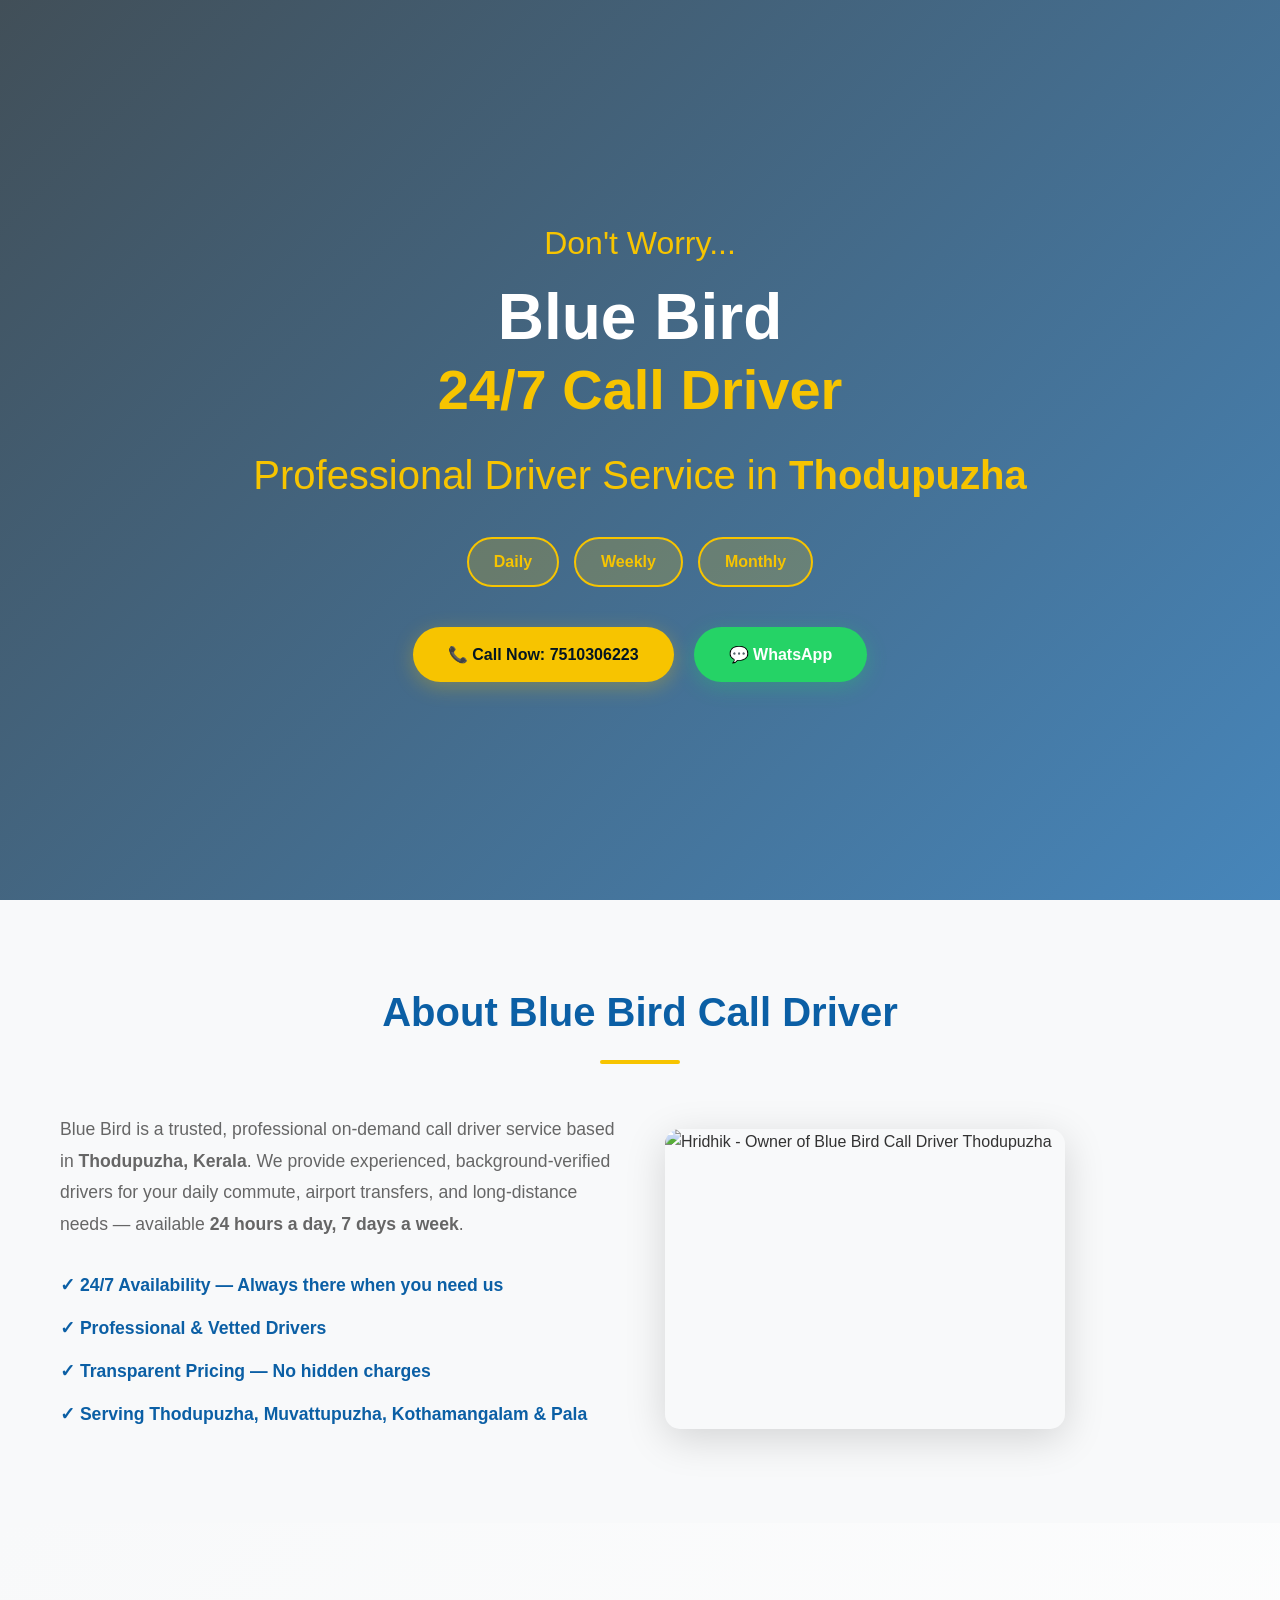
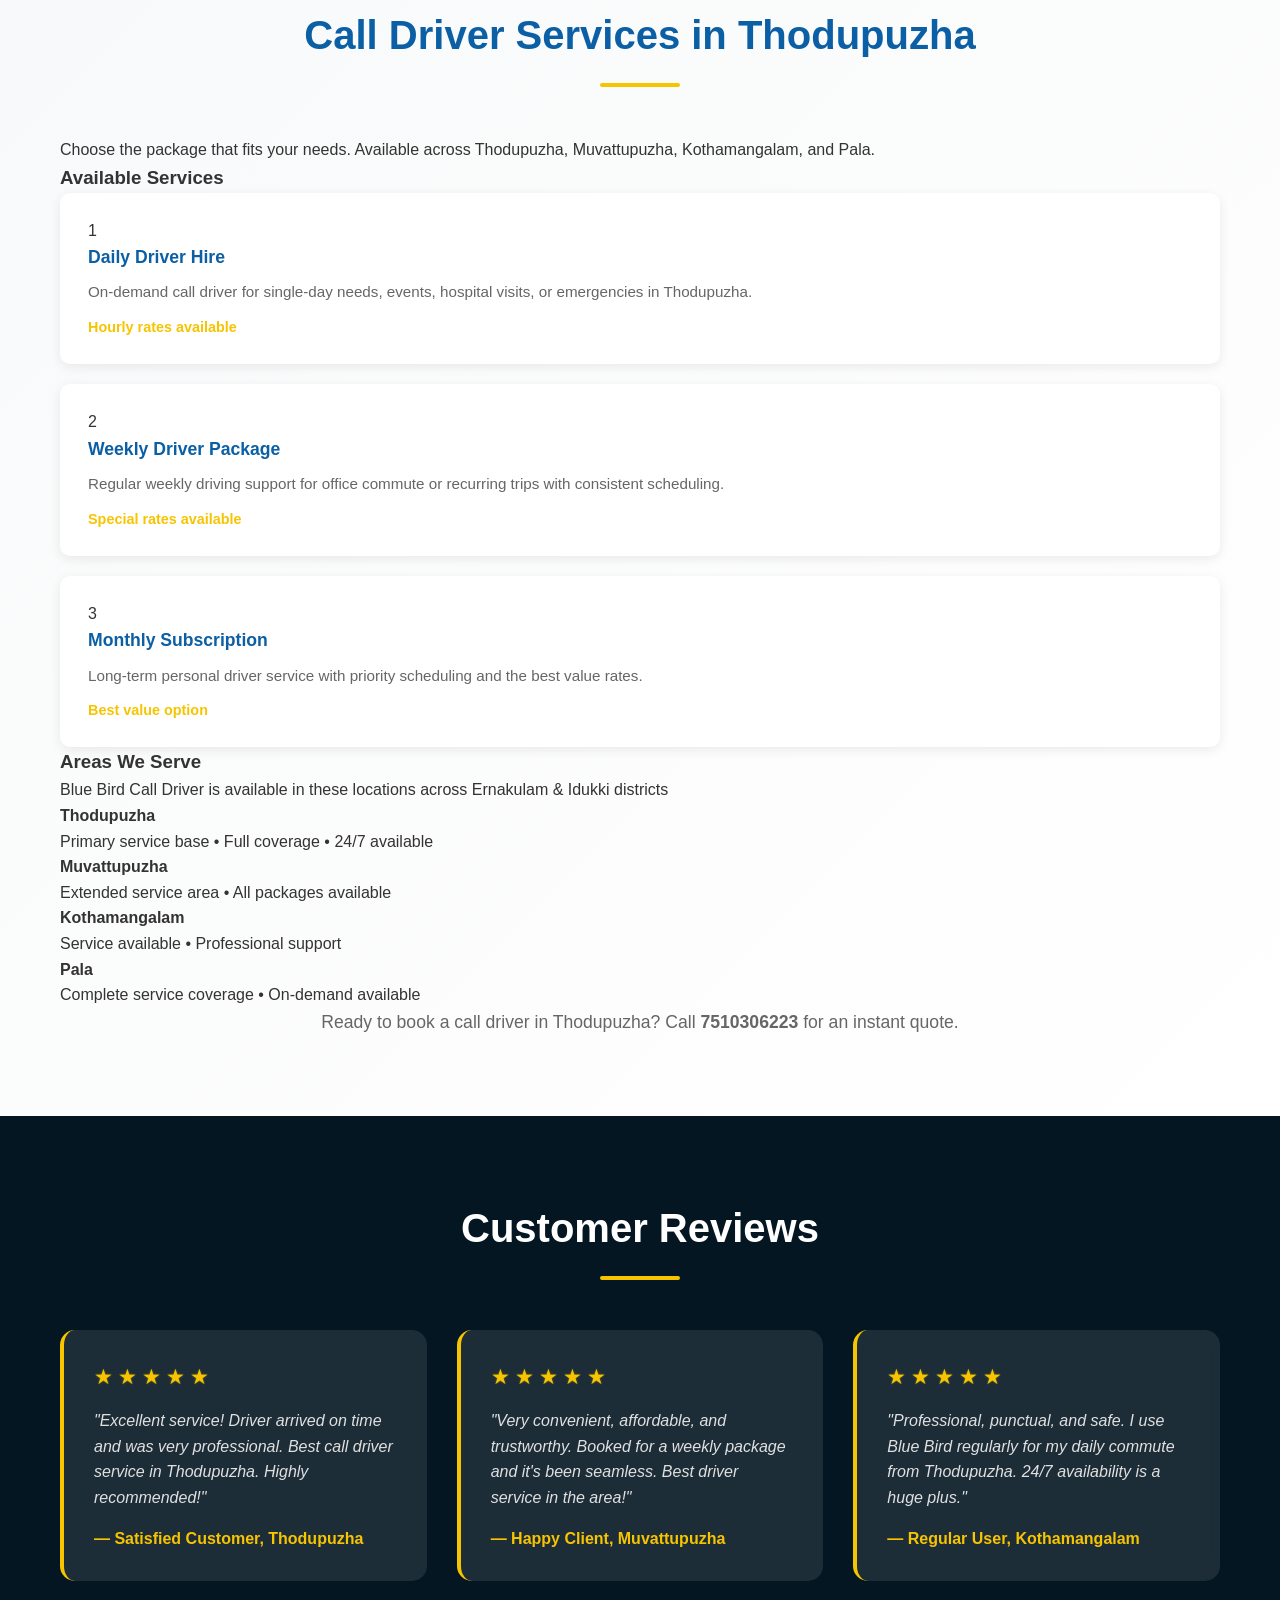
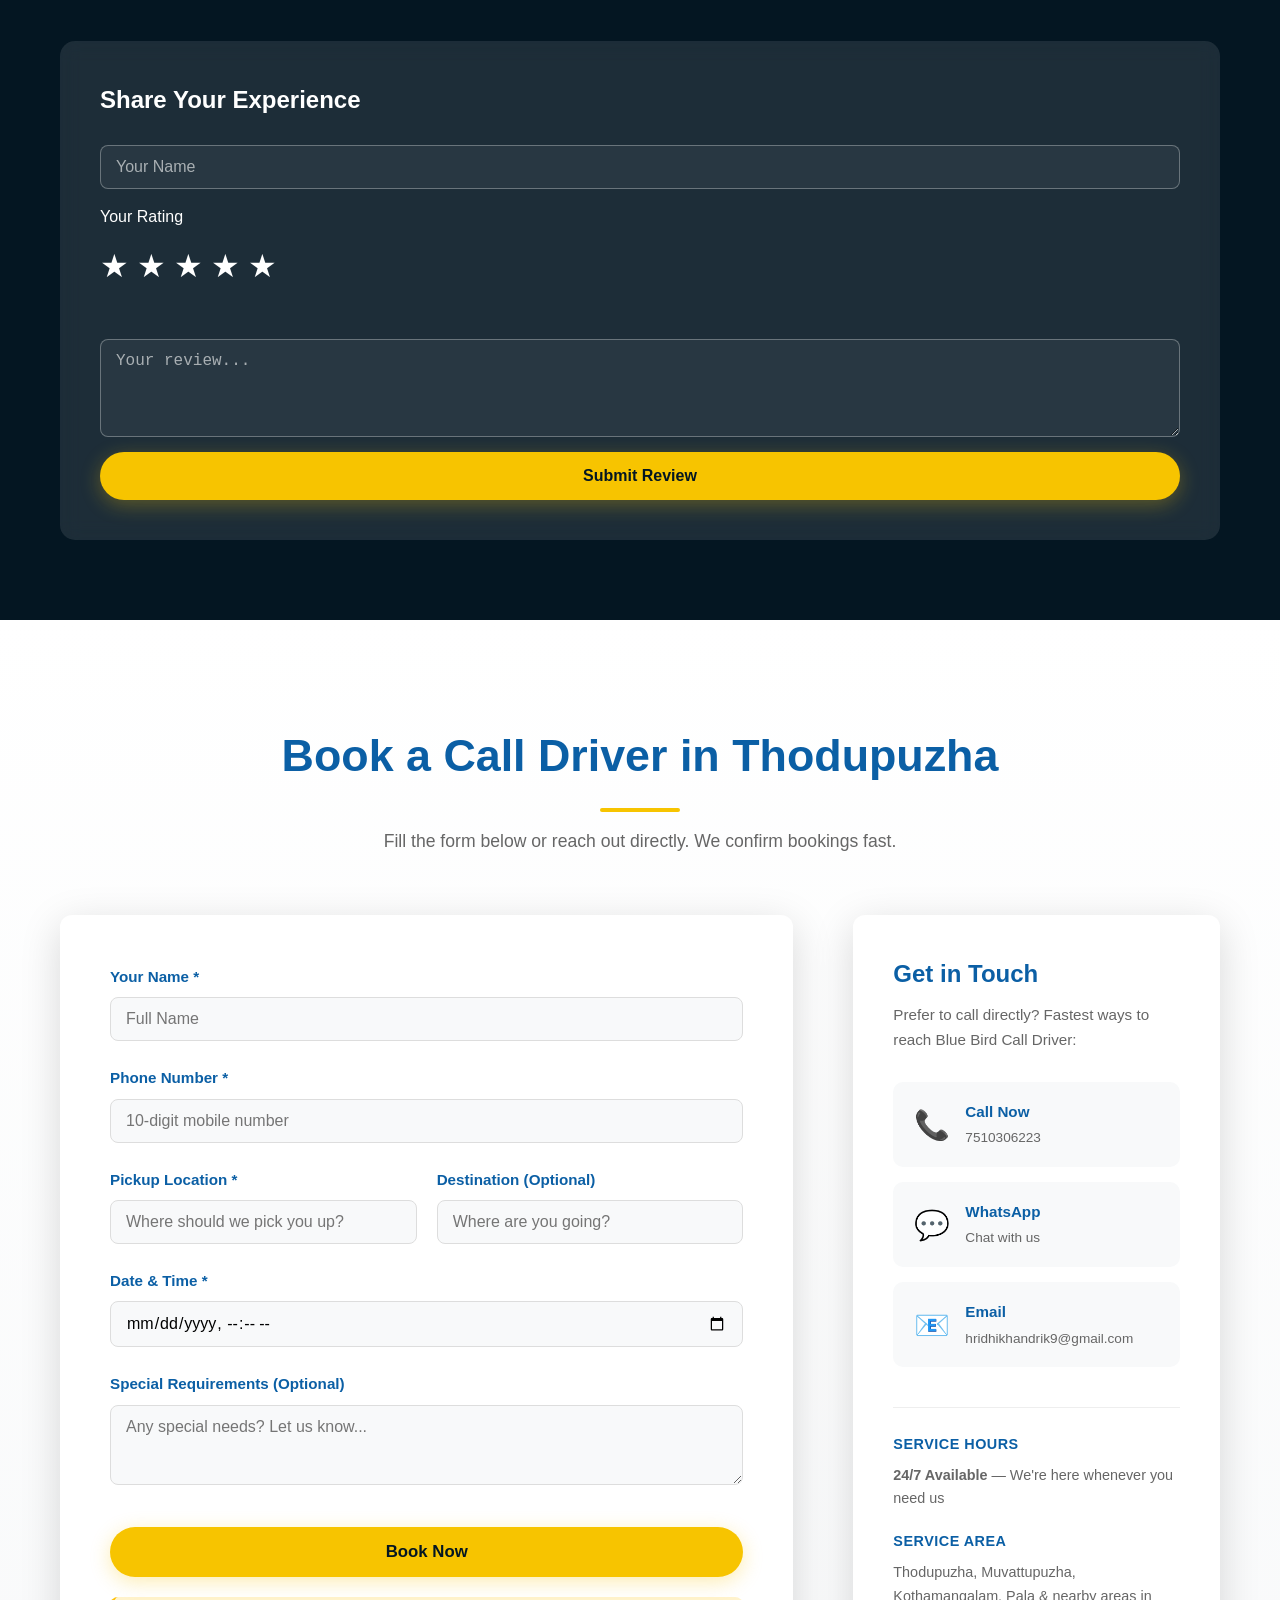
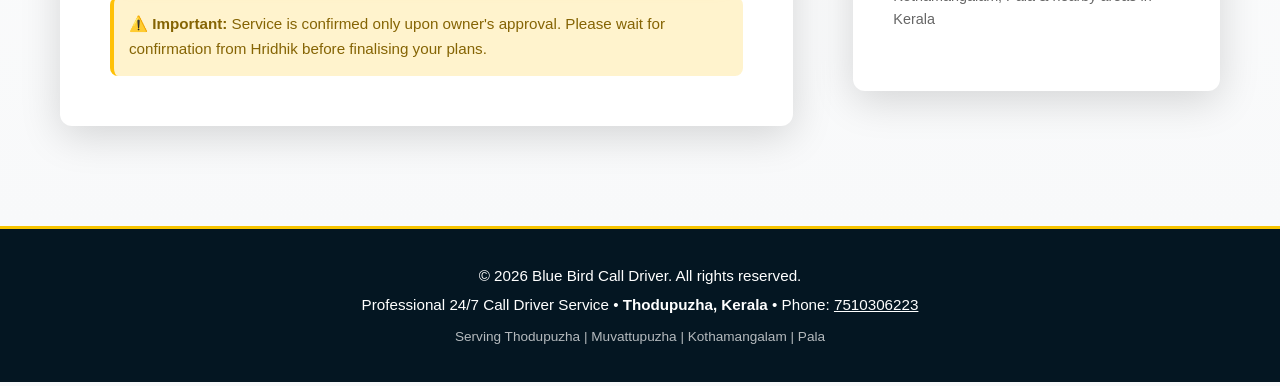
==== commit 7708219e: "update domain URLs" ====
--- a/index.html
+++ b/index.html
@@ -1,284 +1,355 @@
 <!DOCTYPE html>
 <html lang="en">
 <head>
-    <meta charset="UTF-8">
-    <meta name="viewport" content="width=device-width, initial-scale=1.0">
-    <title>Blue Bird 24/7 Call Driver - Professional Driving Service Thodupuzha</title>
-    <link rel="stylesheet" href="css/style.css">
+  <meta charset="UTF-8">
+  <meta name="viewport" content="width=device-width, initial-scale=1.0">
+
+  <!-- ===== SEO: PRIMARY META TAGS ===== -->
+  <title>Blue Bird Call Driver Thodupuzha | 24/7 Professional Driver Service</title>
+  <meta name="description" content="Blue Bird 24/7 Call Driver in Thodupuzha. Professional, vetted drivers for daily, weekly & monthly hire. Serving Thodupuzha, Muvattupuzha, Kothamangalam & Pala. Call 7510306223.">
+  <meta name="keywords" content="call driver thodupuzha, driver hire thodupuzha, 24 7 driver thodupuzha, blue bird call driver, driver service muvattupuzha, personal driver kerala, call driver muvattupuzha, driver kothamangalam, driver pala kerala">
+  <meta name="author" content="Blue Bird Call Driver">
+  <meta name="robots" content="index, follow">
+  <meta name="geo.region" content="IN-KL">
+  <meta name="geo.placename" content="Thodupuzha, Kerala, India">
+
+  <!-- ===== SEO: CANONICAL URL — replace with your actual domain ===== -->
+  <link rel="canonical" href="https://bluebirdcalldriver.github.io//">
+
+  <!-- ===== SEO: OPEN GRAPH (WhatsApp/Facebook previews) ===== -->
+  <meta property="og:type" content="website">
+  <meta property="og:url" content="https://bluebirdcalldriver.github.io//">
+  <meta property="og:title" content="Blue Bird Call Driver - Thodupuzha | 24/7 Professional Driver">
+  <meta property="og:description" content="Professional 24/7 call driver service in Thodupuzha. Daily, weekly & monthly packages. Serving Thodupuzha, Muvattupuzha, Kothamangalam, Pala. Call 7510306223.">
+  <meta property="og:image" content="https://bluebirdcalldriver.github.io//img/BlueBird-StandardPoster.jpeg">
+  <meta property="og:locale" content="en_IN">
+  <meta property="og:site_name" content="Blue Bird Call Driver">
+
+  <!-- ===== SEO: TWITTER CARD ===== -->
+  <meta name="twitter:card" content="summary_large_image">
+  <meta name="twitter:title" content="Blue Bird Call Driver - Thodupuzha">
+  <meta name="twitter:description" content="24/7 Professional Driver Service in Thodupuzha. Call 7510306223.">
+  <meta name="twitter:image" content="https://bluebirdcalldriver.github.io//img/BlueBird-StandardPoster.jpeg">
+
+  <!-- ===== SEO: LOCAL BUSINESS STRUCTURED DATA (JSON-LD) ===== -->
+  <!-- This is what makes Google show your phone number, hours, location in search results -->
+  <script type="application/ld+json">
+  {
+    "@context": "https://schema.org",
+    "@type": "LocalBusiness",
+    "name": "Blue Bird Call Driver",
+    "description": "24/7 professional call driver service in Thodupuzha. Daily, weekly and monthly packages available. Serving Thodupuzha, Muvattupuzha, Kothamangalam and Pala.",
+    "telephone": "+917510306223",
+    "email": "hridhikhandrik9@gmail.com",
+    "url": "https://bluebirdcalldriver.github.io/",
+    "image": "https://bluebirdcalldriver.github.io//img/BlueBird-StandardPoster.jpeg",
+    "priceRange": "₹₹",
+    "currenciesAccepted": "INR",
+    "paymentAccepted": "Cash, UPI",
+    "address": {
+      "@type": "PostalAddress",
+      "addressLocality": "Thodupuzha",
+      "addressRegion": "Kerala",
+      "postalCode": "685584",
+      "addressCountry": "IN"
+    },
+    "geo": {
+      "@type": "GeoCoordinates",
+      "latitude": "9.7178",
+      "longitude": "76.7138"
+    },
+    "openingHoursSpecification": {
+      "@type": "OpeningHoursSpecification",
+      "dayOfWeek": ["Monday","Tuesday","Wednesday","Thursday","Friday","Saturday","Sunday"],
+      "opens": "00:00",
+      "closes": "23:59"
+    },
+    "areaServed": [
+      { "@type": "City", "name": "Thodupuzha" },
+      { "@type": "City", "name": "Muvattupuzha" },
+      { "@type": "City", "name": "Kothamangalam" },
+      { "@type": "City", "name": "Pala" }
+    ],
+    "serviceType": ["Daily Driver", "Weekly Driver Package", "Monthly Driver Subscription"],
+    "contactPoint": {
+      "@type": "ContactPoint",
+      "telephone": "+917510306223",
+      "contactType": "customer service",
+      "availableLanguage": ["English", "Malayalam"],
+      "contactOption": "TollFree",
+      "hoursAvailable": "Mo-Su 00:00-24:00"
+    },
+    "sameAs": [
+      "https://wa.me/917510306223"
+    ]
+  }
+  </script>
+
+  <link rel="stylesheet" href="css/style.css">
 </head>
 <body>
 
-    <!-- HERO SECTION -->
-    <section class="hero" style="background-image: url('img/BlueBird-StandardPoster.jpeg');">
-        <div class="hero-overlay">
-            <div class="hero-content">
-                <div class="hero-text">
-                    <p class="hero-tagline">Don't Worry...</p>
-                    <h1 class="hero-title">Blue Bird<br><span class="highlight">24/7 Call Driver</span></h1>
-                    <p class="hero-subtitle">is here</p>
-                    <div class="service-badges">
-                        <span class="badge">Daily</span>
-                        <span class="badge">Weekly</span>
-                        <span class="badge">Monthly</span>
-                    </div>
-                </div>
-                <div class="cta-buttons">
-                    <a href="#contact" class="btn btn-primary">📞 Call Now: 7510306223</a>
-                    <a href="https://wa.me/917510306223" class="btn btn-whatsapp">💬 WhatsApp</a>
-                </div>
-            </div>
-        </div>
-    </section>
-
-    <!-- ABOUT SECTION -->
-    <section class="about" id="about">
-        <div class="container">
-            <h2>About Blue Bird</h2>
-            <div class="about-content">
-                <div class="about-text">
-                    <p>Professional on-demand driving service in Thodupuzha. We provide experienced, vetted drivers for your daily, weekly, and monthly needs.</p>
-                    <ul class="features-list">
-                        <li>✓ 24/7 Availability</li>
-                        <li>✓ Professional & Vetted Drivers</li>
-                        <li>✓ Transparent Pricing</li>
-                        <li>✓ Customer-First Service</li>
-                    </ul>
-                </div>
-                <img src="img/HrithikImage.jpg" alt="Hridhik - Owner" class="owner-image">
-            </div>
-        </div>
-    </section>
-
-    <!-- SERVICES & COVERAGE SECTION -->
-    <section class="services" id="services">
-        <div class="container">
-            <h2>Services & Coverage</h2>
-            
-            <div class="services-wrapper">
-                <!-- Service Types -->
-                <div class="services-part">
-                    <h3>Our Service Options</h3>
-                    <div class="services-grid">
-                        <div class="service-card">
-                            <h4>Daily Driver</h4>
-                            <p>On-demand service for single-day needs, events, or emergencies.</p>
-                            <span class="price">Hourly rates available</span>
-                        </div>
-                        <div class="service-card">
-                            <h4>Weekly Package</h4>
-                            <p>Regular weekly driving support with consistent scheduling.</p>
-                            <span class="price">Special rates available</span>
-                        </div>
-                        <div class="service-card">
-                            <h4>Monthly Subscription</h4>
-                            <p>Long-term service with priority scheduling and discounted rates.</p>
-                            <span class="price">Best value option</span>
-                        </div>
-                    </div>
-                </div>
-
-                <!-- Service Areas -->
-                <div class="coverage-part">
-                    <h3>Service Coverage Areas</h3>
-                    <div class="areas-list">
-                        <div class="area-item">
-                            <h4>Thodupuzha</h4>
-                            <p>Primary service base</p>
-                        </div>
-                        <div class="area-item">
-                            <h4>Muvatupuzha</h4>
-                            <p>Extended coverage</p>
-                        </div>
-                        <div class="area-item">
-                            <h4>Kothamangalam</h4>
-                            <p>Service available</p>
-                        </div>
-                        <div class="area-item">
-                            <h4>Pala</h4>
-                            <p>Service area</p>
-                        </div>
-                    </div>
-                </div>
-            </div>
-            
-            <p class="services-note">Call 7510306223 for a personalized quote</p>
-        </div>
-    </section>
-
-    <!-- REVIEWS SECTION -->
-    <section class="reviews" id="reviews">
-        <div class="container">
-            <h2>Customer Reviews</h2>
-            <div class="reviews-grid">
-                <div class="review-card">
-                    <div class="star-rating">
-                        <span class="star filled">★</span>
-                        <span class="star filled">★</span>
-                        <span class="star filled">★</span>
-                        <span class="star filled">★</span>
-                        <span class="star filled">★</span>
-                    </div>
-                    <p class="review-text">"Excellent service! Driver arrived on time and was very professional. Highly recommended!"</p>
-                    <p class="review-author">— Satisfied Customer, Thodupuzha</p>
-                </div>
-                <div class="review-card">
-                    <div class="star-rating">
-                        <span class="star filled">★</span>
-                        <span class="star filled">★</span>
-                        <span class="star filled">★</span>
-                        <span class="star filled">★</span>
-                        <span class="star filled">★</span>
-                    </div>
-                    <p class="review-text">"Very convenient, affordable, and trustworthy. Best call driver service in the area!"</p>
-                    <p class="review-author">— Happy Client</p>
-                </div>
-                <div class="review-card">
-                    <div class="star-rating">
-                        <span class="star filled">★</span>
-                        <span class="star filled">★</span>
-                        <span class="star filled">★</span>
-                        <span class="star filled">★</span>
-                        <span class="star filled">★</span>
-                    </div>
-                    <p class="review-text">"Professional, punctual, and safe. I use Blue Bird regularly for my commute."</p>
-                    <p class="review-author">— Regular User</p>
-                </div>
-            </div>
-            <div class="review-form-section">
-                <h3>Share Your Experience</h3>
-                <form id="reviewForm" class="review-form">
-                    <input type="text" name="name" placeholder="Your Name" required>
-                    
-                    <div class="rating-input">
-                        <label>Your Rating</label>
-                        <div class="star-selector">
-                            <input type="radio" name="rating" value="5" id="star5">
-                            <label for="star5" class="star-label">★</label>
-                            
-                            <input type="radio" name="rating" value="4" id="star4">
-                            <label for="star4" class="star-label">★</label>
-                            
-                            <input type="radio" name="rating" value="3" id="star3">
-                            <label for="star3" class="star-label">★</label>
-                            
-                            <input type="radio" name="rating" value="2" id="star2">
-                            <label for="star2" class="star-label">★</label>
-                            
-                            <input type="radio" name="rating" value="1" id="star1">
-                            <label for="star1" class="star-label">★</label>
-                        </div>
-                    </div>
-                    
-                    <textarea name="message" placeholder="Your review..." rows="4" required></textarea>
-                    <button type="submit" class="btn btn-primary">Submit Review</button>
-                </form>
-            </div>
-        </div>
-    </section>
-
-    <!-- CONTACT SECTION -->
-    <section class="contact" id="contact">
-        <div class="container">
-            <div class="contact-wrapper">
-                <div class="contact-header">
-                    <h2>Ready to Book?</h2>
-                    <p>Quick and easy. Fill the form below or reach out directly.</p>
-                </div>
-
-                <div class="contact-layout">
-                    <!-- Left: Main Form -->
-                    <form id="contactForm" class="contact-form-main">
-                        <div class="form-group">
-                            <label>Your Name *</label>
-                            <input type="text" name="name" placeholder="Full Name" required>
-                        </div>
-
-                        <div class="form-group">
-                            <label>Phone Number *</label>
-                            <input type="tel" name="phone" placeholder="10-digit mobile number" required>
-                        </div>
-
-                        <div class="form-row">
-                            <div class="form-group">
-                                <label>Pickup Location *</label>
-                                <input type="text" name="pickup" placeholder="Where should we pick you up?" required>
-                            </div>
-                            <div class="form-group">
-                                <label>Destination (Optional)</label>
-                                <input type="text" name="destination" placeholder="Where are you going?">
-                            </div>
-                        </div>
-
-                        <div class="form-group">
-                            <label>Date & Time *</label>
-                            <input type="datetime-local" name="datetime" required>
-                        </div>
-
-                        <div class="form-group">
-                            <label>Special Requirements (Optional)</label>
-                            <textarea name="message" placeholder="Any special needs? Let us know..." rows="3"></textarea>
-                        </div>
-
-                        <button type="submit" class="btn btn-primary btn-large">Book Now</button>
-
-                        <div class="caution-box">
-                            <p><strong>⚠️ Important:</strong> Service is confirmed only upon owner's approval. Please wait for confirmation from Hridhik before finalizing your plans.</p>
-                        </div>
-                    </form>
-
-                    <!-- Right: Quick Contact -->
-                    <aside class="contact-sidebar">
-                        <div class="quick-contact">
-                            <h3>Get in Touch</h3>
-                            <p>Prefer to call directly? Here are the fastest ways to reach us.</p>
-
-                            <div class="contact-methods">
-                                <a href="tel:7510306223" class="contact-method">
-                                    <div class="method-icon">📞</div>
-                                    <div class="method-text">
-                                        <strong>Call Now</strong>
-                                        <span>7510306223</span>
-                                    </div>
-                                </a>
-
-                                <a href="https://wa.me/917510306223" class="contact-method whatsapp">
-                                    <div class="method-icon">💬</div>
-                                    <div class="method-text">
-                                        <strong>WhatsApp</strong>
-                                        <span>Chat with us</span>
-                                    </div>
-                                </a>
-
-                                <a href="mailto:hridhikhandrik9@gmail.com" class="contact-method">
-                                    <div class="method-icon">📧</div>
-                                    <div class="method-text">
-                                        <strong>Email</strong>
-                                        <span>hridhikhandrik9@gmail.com</span>
-                                    </div>
-                                </a>
-                            </div>
-
-                            <div class="availability-info">
-                                <h4>Service Hours</h4>
-                                <p><strong>24/7 Available</strong> - We're here whenever you need us</p>
-                                <h4>Service Area</h4>
-                                <p>Thodupuzha, Muvatupuzha, Kothamangalam, Pala & nearby areas</p>
-                            </div>
-                        </div>
-                    </aside>
-                </div>
-            </div>
-        </div>
-    </section>
-
-    <!-- FOOTER -->
-    <footer class="footer">
-        <div class="container">
-            <p>&copy; 2026 Blue Bird Call Driver. All rights reserved.</p>
-            <p>Professional Driving Service • Thodupuzha</p>
-        </div>
-    </footer>
-
-    <script src="js/script.js"></script>
+  <!-- ===== HERO SECTION ===== -->
+  <section class="hero" style="background-image: url('img/BlueBird-StandardPoster.jpeg');">
+    <div class="hero-overlay">
+      <div class="hero-content">
+        <div class="hero-text">
+          <p class="hero-tagline">Don't Worry...</p>
+          <!-- H1 is keyword-rich for SEO -->
+          <h1 class="hero-title">Blue Bird<br><span class="highlight">24/7 Call Driver</span></h1>
+          <p class="hero-subtitle">Professional Driver Service in <strong>Thodupuzha</strong></p>
+          <div class="service-badges">
+            <span class="badge">Daily</span>
+            <span class="badge">Weekly</span>
+            <span class="badge">Monthly</span>
+          </div>
+        </div>
+        <div class="cta-buttons">
+          <a href="tel:7510306223" class="btn btn-primary" aria-label="Call Blue Bird Call Driver at 7510306223">📞 Call Now: 7510306223</a>
+          <a href="https://wa.me/917510306223" class="btn btn-whatsapp" aria-label="Chat on WhatsApp with Blue Bird Call Driver" rel="noopener noreferrer" target="_blank">💬 WhatsApp</a>
+        </div>
+      </div>
+    </div>
+  </section>
+
+  <!-- ===== ABOUT SECTION ===== -->
+  <section class="about" id="about">
+    <div class="container">
+      <h2>About Blue Bird Call Driver</h2>
+      <div class="about-content">
+        <div class="about-text">
+          <!-- Keyword-rich natural description -->
+          <p>Blue Bird is a trusted, professional on-demand call driver service based in <strong>Thodupuzha, Kerala</strong>. We provide experienced, background-verified drivers for your daily commute, airport transfers, and long-distance needs — available <strong>24 hours a day, 7 days a week</strong>.</p>
+          <ul class="features-list">
+            <li>✓ 24/7 Availability — Always there when you need us</li>
+            <li>✓ Professional & Vetted Drivers</li>
+            <li>✓ Transparent Pricing — No hidden charges</li>
+            <li>✓ Serving Thodupuzha, Muvattupuzha, Kothamangalam & Pala</li>
+          </ul>
+        </div>
+        <img src="img/HrithikImage.jpg" alt="Hridhik - Owner of Blue Bird Call Driver Thodupuzha" class="owner-image" loading="lazy" width="300" height="300">
+      </div>
+    </div>
+  </section>
+
+  <!-- ===== SERVICES SECTION ===== -->
+  <section class="services" id="services">
+    <div class="container">
+      <h2>Call Driver Services in Thodupuzha</h2>
+      <p class="services-intro">Choose the package that fits your needs. Available across Thodupuzha, Muvattupuzha, Kothamangalam, and Pala.</p>
+
+      <div class="services-section">
+        <h3>Available Services</h3>
+        <div class="services-grid">
+          <div class="service-card">
+            <div class="service-number">1</div>
+            <h4>Daily Driver Hire</h4>
+            <p>On-demand call driver for single-day needs, events, hospital visits, or emergencies in Thodupuzha.</p>
+            <span class="price">Hourly rates available</span>
+          </div>
+          <div class="service-card">
+            <div class="service-number">2</div>
+            <h4>Weekly Driver Package</h4>
+            <p>Regular weekly driving support for office commute or recurring trips with consistent scheduling.</p>
+            <span class="price">Special rates available</span>
+          </div>
+          <div class="service-card">
+            <div class="service-number">3</div>
+            <h4>Monthly Subscription</h4>
+            <p>Long-term personal driver service with priority scheduling and the best value rates.</p>
+            <span class="price">Best value option</span>
+          </div>
+        </div>
+      </div>
+
+      <div class="coverage-section">
+        <h3>Areas We Serve</h3>
+        <p class="coverage-intro">Blue Bird Call Driver is available in these locations across Ernakulam & Idukki districts</p>
+        <div class="coverage-grid">
+          <div class="coverage-card">
+            <h4>Thodupuzha</h4>
+            <p>Primary service base • Full coverage • 24/7 available</p>
+          </div>
+          <div class="coverage-card">
+            <h4>Muvattupuzha</h4>
+            <p>Extended service area • All packages available</p>
+          </div>
+          <div class="coverage-card">
+            <h4>Kothamangalam</h4>
+            <p>Service available • Professional support</p>
+          </div>
+          <div class="coverage-card">
+            <h4>Pala</h4>
+            <p>Complete service coverage • On-demand available</p>
+          </div>
+        </div>
+      </div>
+
+      <div class="services-cta">
+        <p class="services-note">Ready to book a call driver in Thodupuzha? Call <strong>7510306223</strong> for an instant quote.</p>
+      </div>
+    </div>
+  </section>
+
+  <!-- ===== REVIEWS SECTION ===== -->
+  <!-- Review structured data: helps Google show star ratings in search results -->
+  <section class="reviews" id="reviews">
+    <div class="container">
+      <h2>Customer Reviews</h2>
+
+      <div class="reviews-grid" itemscope itemtype="https://schema.org/LocalBusiness">
+        <meta itemprop="name" content="Blue Bird Call Driver">
+
+        <div class="review-card" itemscope itemtype="https://schema.org/Review" itemprop="review">
+          <div class="star-rating" itemprop="reviewRating" itemscope itemtype="https://schema.org/Rating">
+            <meta itemprop="ratingValue" content="5">
+            <meta itemprop="bestRating" content="5">
+            <span class="star filled">★</span><span class="star filled">★</span><span class="star filled">★</span><span class="star filled">★</span><span class="star filled">★</span>
+          </div>
+          <p class="review-text" itemprop="reviewBody">"Excellent service! Driver arrived on time and was very professional. Best call driver service in Thodupuzha. Highly recommended!"</p>
+          <p class="review-author" itemprop="author" itemscope itemtype="https://schema.org/Person"><span itemprop="name">— Satisfied Customer, Thodupuzha</span></p>
+        </div>
+
+        <div class="review-card" itemscope itemtype="https://schema.org/Review" itemprop="review">
+          <div class="star-rating" itemprop="reviewRating" itemscope itemtype="https://schema.org/Rating">
+            <meta itemprop="ratingValue" content="5">
+            <meta itemprop="bestRating" content="5">
+            <span class="star filled">★</span><span class="star filled">★</span><span class="star filled">★</span><span class="star filled">★</span><span class="star filled">★</span>
+          </div>
+          <p class="review-text" itemprop="reviewBody">"Very convenient, affordable, and trustworthy. Booked for a weekly package and it's been seamless. Best driver service in the area!"</p>
+          <p class="review-author" itemprop="author" itemscope itemtype="https://schema.org/Person"><span itemprop="name">— Happy Client, Muvattupuzha</span></p>
+        </div>
+
+        <div class="review-card" itemscope itemtype="https://schema.org/Review" itemprop="review">
+          <div class="star-rating" itemprop="reviewRating" itemscope itemtype="https://schema.org/Rating">
+            <meta itemprop="ratingValue" content="5">
+            <meta itemprop="bestRating" content="5">
+            <span class="star filled">★</span><span class="star filled">★</span><span class="star filled">★</span><span class="star filled">★</span><span class="star filled">★</span>
+          </div>
+          <p class="review-text" itemprop="reviewBody">"Professional, punctual, and safe. I use Blue Bird regularly for my daily commute from Thodupuzha. 24/7 availability is a huge plus."</p>
+          <p class="review-author" itemprop="author" itemscope itemtype="https://schema.org/Person"><span itemprop="name">— Regular User, Kothamangalam</span></p>
+        </div>
+      </div>
+
+      <div class="review-form-section">
+        <h3>Share Your Experience</h3>
+        <form id="reviewForm" class="review-form">
+          <input type="text" name="name" placeholder="Your Name" required autocomplete="name">
+          <div class="rating-input">
+            <label>Your Rating</label>
+            <div class="star-selector">
+              <input type="radio" name="rating" value="5" id="star5">
+              <label for="star5" class="star-label">★</label>
+              <input type="radio" name="rating" value="4" id="star4">
+              <label for="star4" class="star-label">★</label>
+              <input type="radio" name="rating" value="3" id="star3">
+              <label for="star3" class="star-label">★</label>
+              <input type="radio" name="rating" value="2" id="star2">
+              <label for="star2" class="star-label">★</label>
+              <input type="radio" name="rating" value="1" id="star1">
+              <label for="star1" class="star-label">★</label>
+            </div>
+          </div>
+          <textarea name="message" placeholder="Your review..." rows="4" required></textarea>
+          <button type="submit" class="btn btn-primary">Submit Review</button>
+        </form>
+      </div>
+    </div>
+  </section>
+
+  <!-- ===== CONTACT SECTION ===== -->
+  <section class="contact" id="contact">
+    <div class="container">
+      <div class="contact-wrapper">
+        <div class="contact-header">
+          <h2>Book a Call Driver in Thodupuzha</h2>
+          <p>Fill the form below or reach out directly. We confirm bookings fast.</p>
+        </div>
+
+        <div class="contact-layout">
+          <form id="contactForm" class="contact-form-main">
+            <div class="form-group">
+              <label for="contact-name">Your Name *</label>
+              <input type="text" id="contact-name" name="name" placeholder="Full Name" required autocomplete="name">
+            </div>
+            <div class="form-group">
+              <label for="contact-phone">Phone Number *</label>
+              <input type="tel" id="contact-phone" name="phone" placeholder="10-digit mobile number" required autocomplete="tel">
+            </div>
+            <div class="form-row">
+              <div class="form-group">
+                <label for="contact-pickup">Pickup Location *</label>
+                <input type="text" id="contact-pickup" name="pickup" placeholder="Where should we pick you up?" required>
+              </div>
+              <div class="form-group">
+                <label for="contact-destination">Destination (Optional)</label>
+                <input type="text" id="contact-destination" name="destination" placeholder="Where are you going?">
+              </div>
+            </div>
+            <div class="form-group">
+              <label for="contact-datetime">Date & Time *</label>
+              <input type="datetime-local" id="contact-datetime" name="datetime" required>
+            </div>
+            <div class="form-group">
+              <label for="contact-message">Special Requirements (Optional)</label>
+              <textarea id="contact-message" name="message" placeholder="Any special needs? Let us know..." rows="3"></textarea>
+            </div>
+            <button type="submit" class="btn btn-primary btn-large">Book Now</button>
+            <div class="caution-box">
+              <p><strong>⚠️ Important:</strong> Service is confirmed only upon owner's approval. Please wait for confirmation from Hridhik before finalising your plans.</p>
+            </div>
+          </form>
+
+          <aside class="contact-sidebar" aria-label="Contact Information">
+            <div class="quick-contact">
+              <h3>Get in Touch</h3>
+              <p>Prefer to call directly? Fastest ways to reach Blue Bird Call Driver:</p>
+              <div class="contact-methods">
+                <a href="tel:+917510306223" class="contact-method" aria-label="Call 7510306223">
+                  <div class="method-icon">📞</div>
+                  <div class="method-text">
+                    <strong>Call Now</strong>
+                    <span>7510306223</span>
+                  </div>
+                </a>
+                <a href="https://wa.me/917510306223" class="contact-method whatsapp" aria-label="WhatsApp Blue Bird Call Driver" rel="noopener noreferrer" target="_blank">
+                  <div class="method-icon">💬</div>
+                  <div class="method-text">
+                    <strong>WhatsApp</strong>
+                    <span>Chat with us</span>
+                  </div>
+                </a>
+                <a href="mailto:hridhikhandrik9@gmail.com" class="contact-method" aria-label="Email Blue Bird Call Driver">
+                  <div class="method-icon">📧</div>
+                  <div class="method-text">
+                    <strong>Email</strong>
+                    <span>hridhikhandrik9@gmail.com</span>
+                  </div>
+                </a>
+              </div>
+              <div class="availability-info">
+                <h4>Service Hours</h4>
+                <p><strong>24/7 Available</strong> — We're here whenever you need us</p>
+                <h4>Service Area</h4>
+                <p>Thodupuzha, Muvattupuzha, Kothamangalam, Pala & nearby areas in Kerala</p>
+              </div>
+            </div>
+          </aside>
+        </div>
+      </div>
+    </div>
+  </section>
+
+  <!-- ===== FOOTER ===== -->
+  <footer class="footer">
+    <div class="container">
+      <!-- Footer text with keywords helps crawlers too -->
+      <p>&copy; 2026 Blue Bird Call Driver. All rights reserved.</p>
+      <p>Professional 24/7 Call Driver Service • <strong>Thodupuzha, Kerala</strong> • Phone: <a href="tel:+917510306223" style="color:inherit;">7510306223</a></p>
+      <p style="margin-top:8px; font-size:0.85em; opacity:0.7;">Serving Thodupuzha | Muvattupuzha | Kothamangalam | Pala</p>
+    </div>
+  </footer>
+
+  <script src="js/script.js"></script>
 </body>
 </html>
